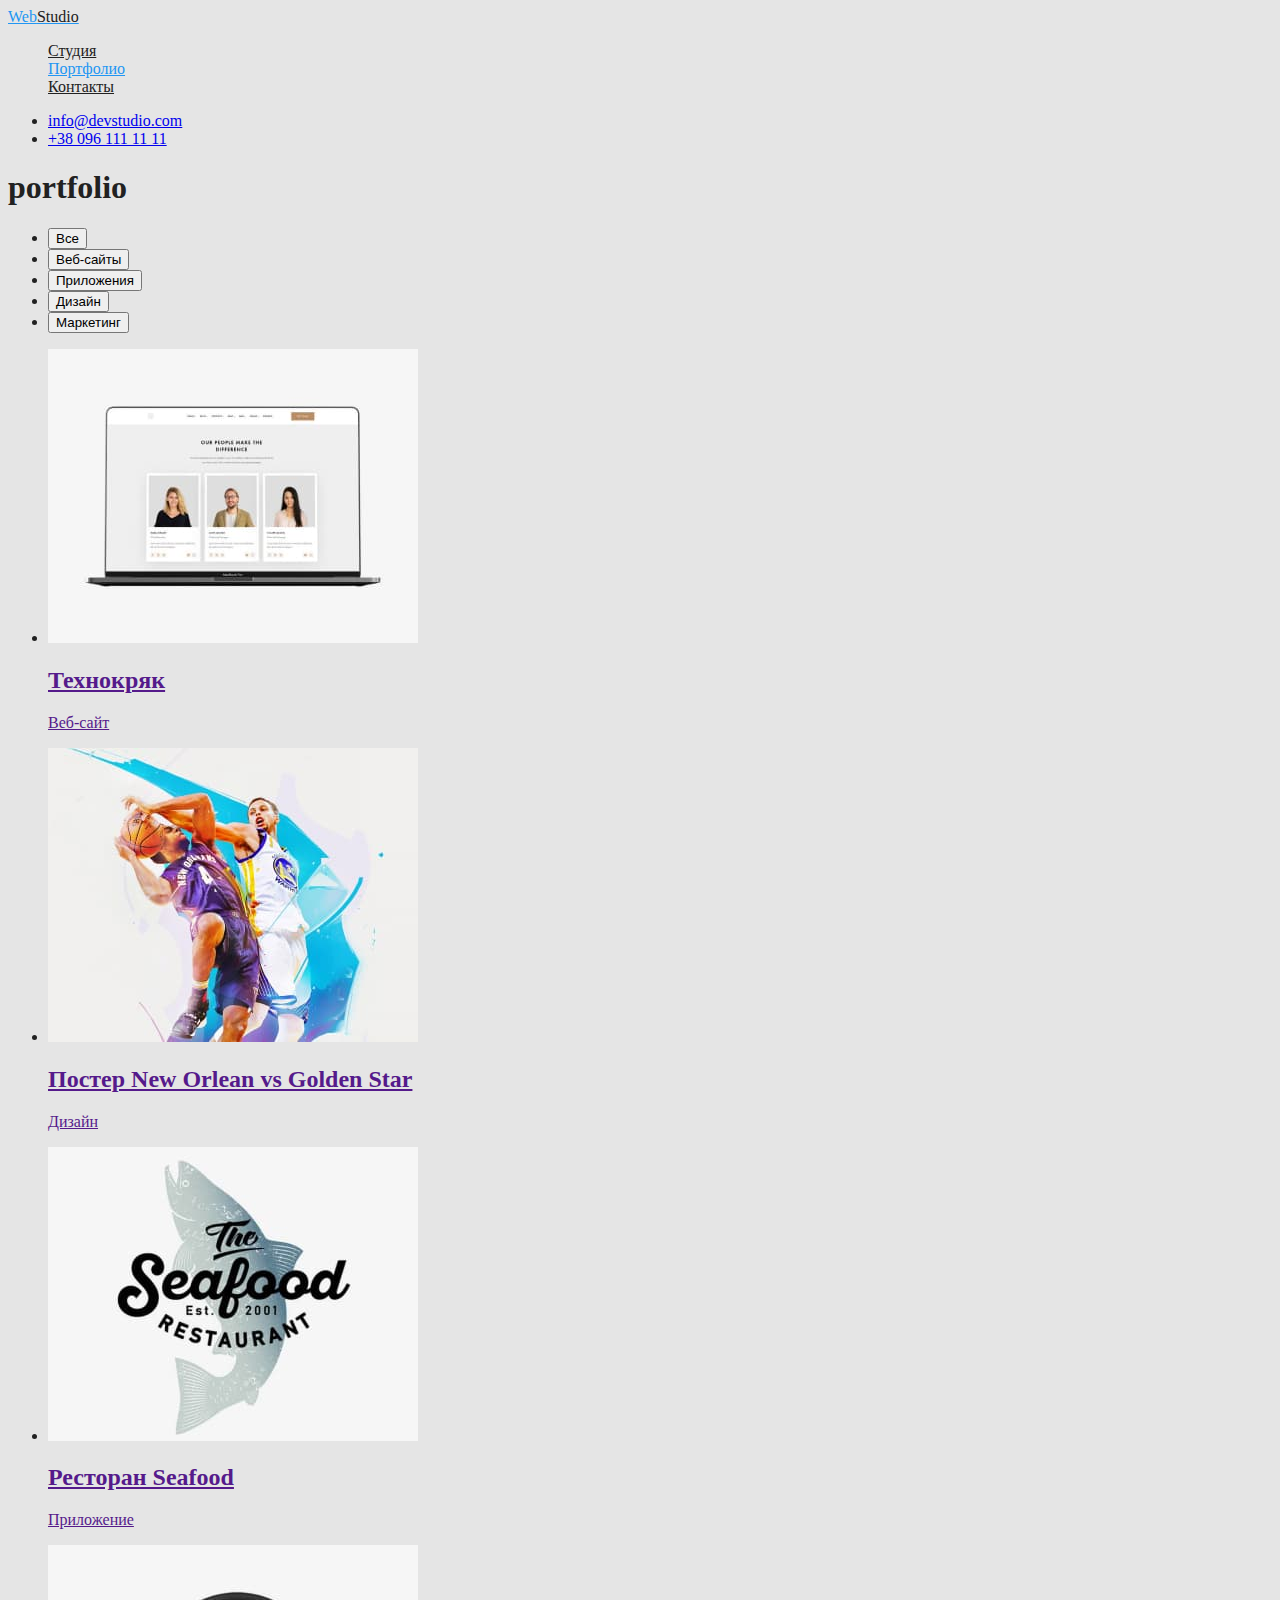
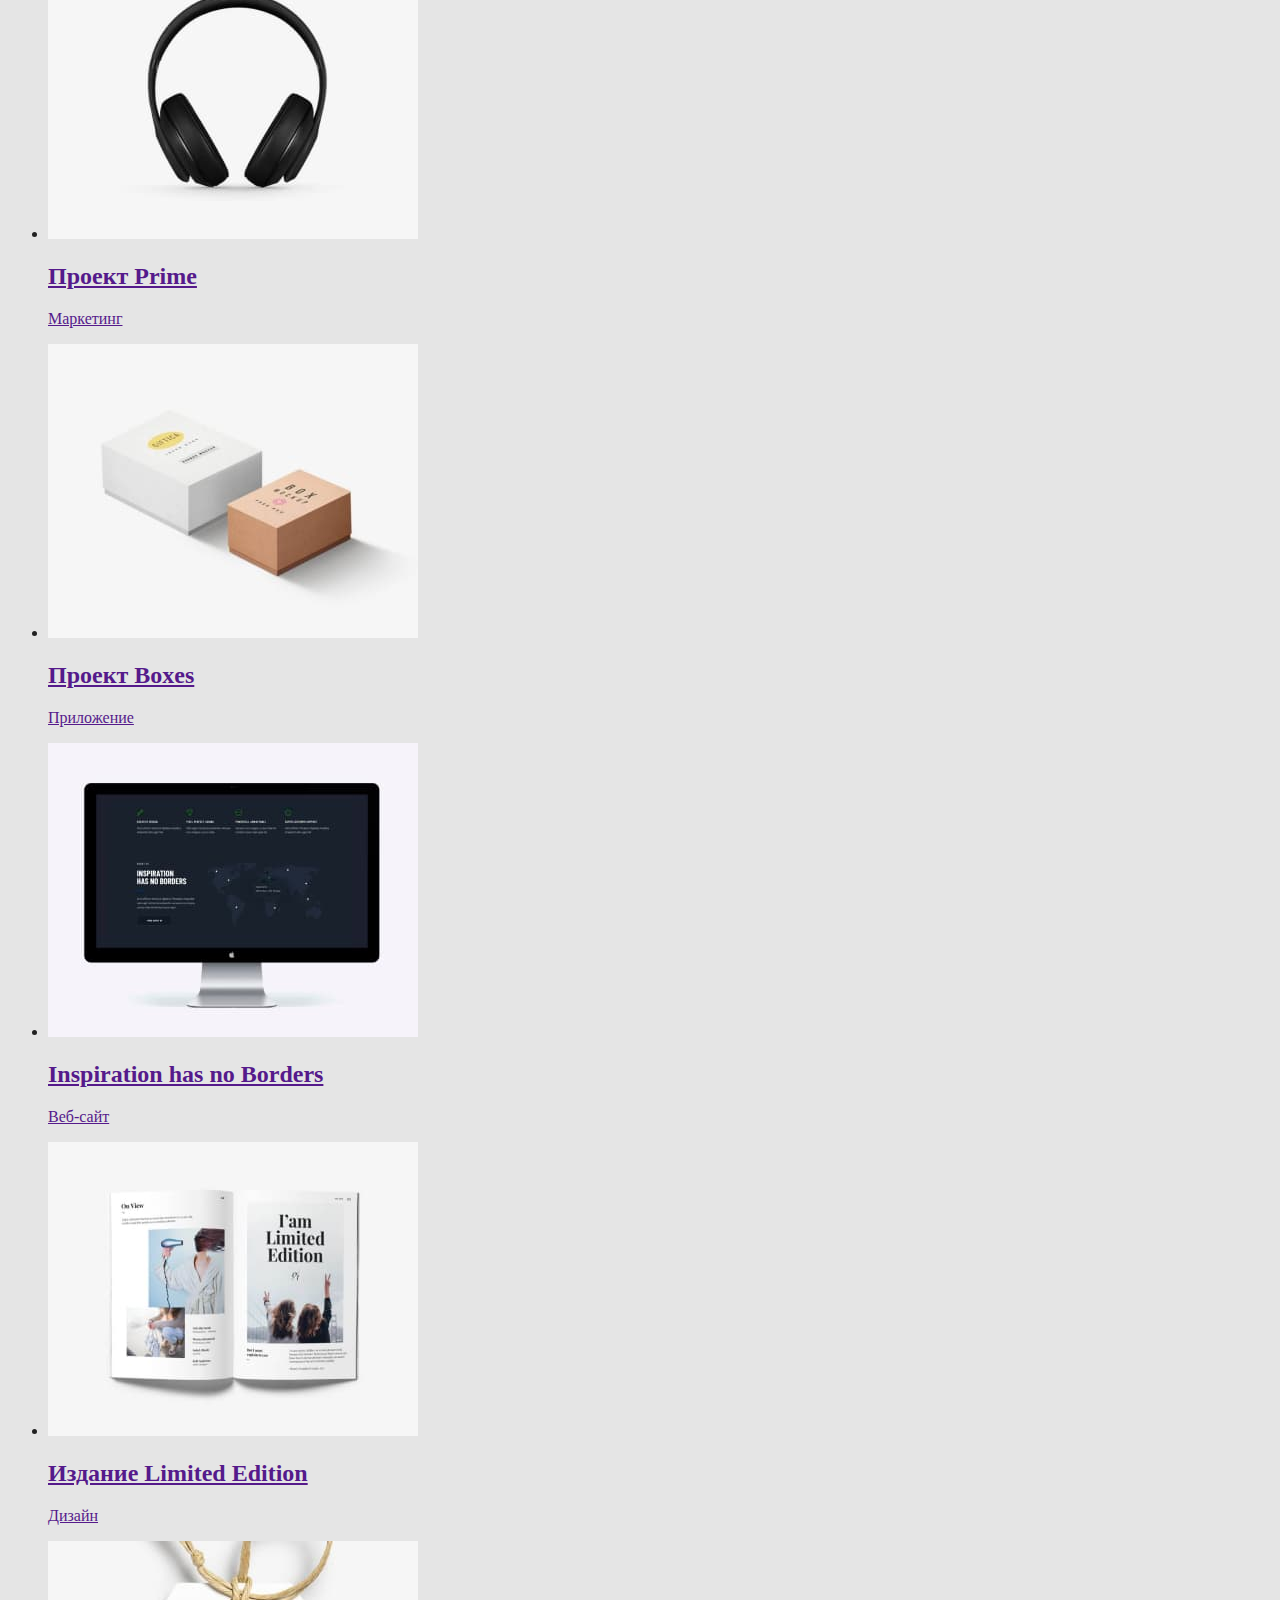
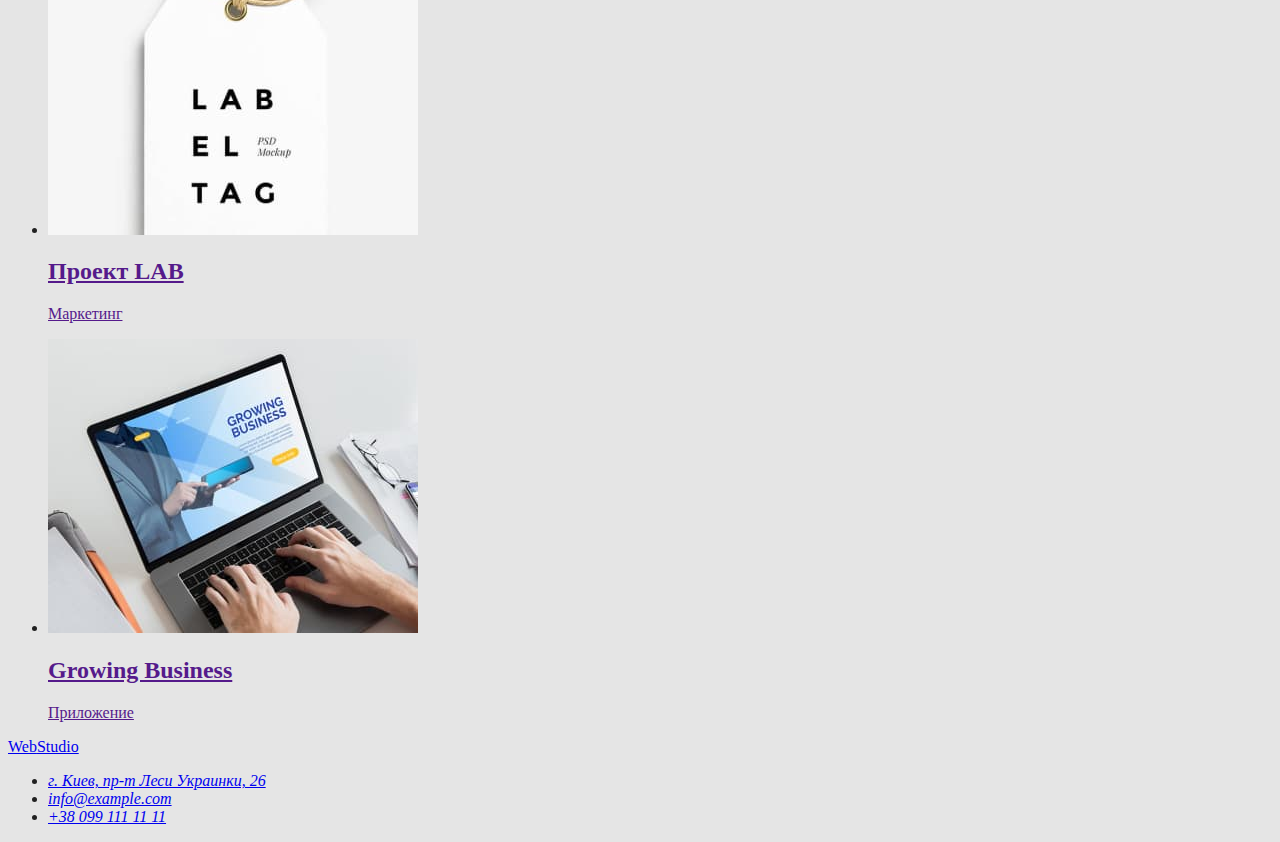
==== portfolio.html @ 69c123e6 "Добавляет классы. Редактирует и добавляет цвет" ====
<!DOCTYPE html>
<html lang="en">
  <head>
    <meta charset="UTF-8" />
    <meta http-equiv="X-UA-Compatible" content="IE=edge" />
    <meta name="viewport" content="width=device-width, initial-scale=1.0" />
    <title>Document</title>
    <link rel="stylesheet" href="./css/styles.css" />
    <link
      rel="stylesheet"
      href="https://fonts.google.com/share?selection.family=Roboto:wght@400;500;700;900"
    />
    <link
      rel="stylesheet"
      href="https://fonts.google.com/share?selection.family=Raleway:wght@700"
    />
  </head>
  <body>
    <!-- Шапка сайта -->
    <header>
      <!--  -->
      <nav>
        <a href="./index.html" class="logo"> Web<span class="word">Studio</span> </a>

        <ul class="site-nav list">
          <li><a href="./index.html" class="link">Студия</a></li>
          <li><a href="./portfolio.html" class="link current">Портфолио</a></li>
          <li><a href="" class="link">Контакты</a></li>
        </ul>
      </nav>

      <ul>
        <li>
          <a href="mailto:info@devstudio.com">info@devstudio.com</a>
        </li>
        <li>
          <a href="tel:+380961111111">+38 096 111 11 11</a>
        </li>
      </ul>
    </header>

    <!-- Основа -->
    <main>
      <h1>portfolio</h1>
      <!-- Filters -->
      <div>
        <ul>
          <li><button type="button">Все</button></li>
          <li><button type="button">Веб-сайты</button></li>
          <li><button type="button">Приложения</button></li>
          <li><button type="button">Дизайн</button></li>
          <li><button type="button">Маркетинг</button></li>
        </ul>
      </div>

      <section>
        <ul>
          <li>
            <a href="">
              <img src="./images/tehnokrak.jpg" alt="tehnokrak" width="370" />
              <h2>Технокряк</h2>
              <p>Веб-сайт</p>
            </a>
          </li>
          <li>
            <a href="">
              <img src="./images/poster.jpg" alt="poster" width="370" />
              <h2>Постер New Orlean vs Golden Star</h2>
              <p>Дизайн</p>
            </a>
          </li>
          <li>
            <a href="">
              <img src="./images/restoran.jpg" alt="restoran" width="370" />
              <h2>Ресторан Seafood</h2>
              <p>Приложение</p>
            </a>
          </li>
          <li>
            <a href="">
              <img src="./images/proectprime.jpg" alt="proectprime" width="370" />
              <h2>Проект Prime</h2>
              <p>Маркетинг</p>
            </a>
          </li>
          <li>
            <a href="">
              <img src="./images/proectboxe.jpg" alt="proectboxe" width="370" />
              <h2>Проект Boxes</h2>
              <p>Приложение</p>
            </a>
          </li>
          <li>
            <a href="">
              <img src="./images/inspiration.jpg" alt="inspiration" width="370" />
              <h2>Inspiration has no Borders</h2>
              <p>Веб-сайт</p>
            </a>
          </li>
          <li>
            <a href="">
              <img src="./images/izdanie.jpg" alt="izdanie" width="370" />
              <h2>Издание Limited Edition</h2>
              <p>Дизайн</p>
            </a>
          </li>
          <li>
            <a href="">
              <img src="./images/proectlab.jpg" alt="proectlab" width="370" />
              <h2>Проект LAB</h2>
              <p>Маркетинг</p>
            </a>
          </li>
          <li>
            <a href="">
              <img src="./images/growing.jpg" alt="growing" width="370" />
              <h2>Growing Business</h2>
              <p>Приложение</p>
            </a>
          </li>
        </ul>
      </section>
    </main>

    <!-- Footer -->
    <footer>
      <a href="./index.html"> Web<span>Studio</span> </a>

      <address>
        <ul>
          <li>
            <a href="https://goo.gl/maps/izuGYMJUY2H6Dhw59">г. Киев, пр-т Леси Украинки, 26</a>
          </li>
          <li>
            <a href="mailto:info@example.com">info@example.com</a>
          </li>

          <li>
            <a href="tel:+380991111111">+38 099 111 11 11</a>
          </li>
        </ul>
      </address>
    </footer>
  </body>
</html>
---- css/styles.css ----
/* палитра цветов
Основной цвет текста #212121;
Вторичный цвет текста #757575;
Акцентный цвет #2196F3;
Белый цвет #FFFFFF;
фвет фона main #E5E5E5;
цвет фона #F5F4FA;
цвет фона темный для футера и героя #2F303A;
цвет с прзрачностью на майл и тел в футере rgba(255, 255, 255, 0.6);
*/
:root {
  --primary-text-color: #212121;
  --text-color: rgba(117, 117, 117, 1);
  --accent-color: #2196f3;
  --white-color: #ffffff;
  --bgc-main-color: #e5e5e5;
  --bgc-color: #f5f4fa;
  --bgc-hero-footer: #2f303a;
}

body {
  color: var(--primary-text-color);
  background-color: var(--bgc-main-color);
}
.logo {
  color: var(--accent-color);
}
.logo .word {
  color: var(--primary-text-color);
}
.list {
  list-style: none;
}

/* site-nav*/
.site-nav .link {
  color: var(--primary-text-color);
}
.site-nav .link:hover,
.site-nav .link:focus {
  color: var(--accent-color);
}
.site-nav .link.current {
  color: var(--accent-color);
}

/* list mail; tel */
.list .feedback {
  color: var(--text-color);
}

.list .feedback:hover,
.list .feedback:focus {
  color: var(--accent-color);
}

/* Hero */
.hero .hero-title {
  color: var(--white-color);
  background-color: var(--bgc-hero-footer);
}

/* Section */

.section .section-title {
  color: var(--primary-text-color);
}

/* features */
.feature-list .title {
  color: var(--primary-text-color);
}
.feature-list .text {
  color: var(--text-color);
}

/* Group */

.group .group-title {
  color: var(--primary-text-color);
}

.group-list .name {
  color: var(--primary-text-color);
}
.group-list .profile {
  color: var(--text-color);
}

/* Buttons */

.button {
  color: var(--white-color);
  background-color: var(--accent-color);
}
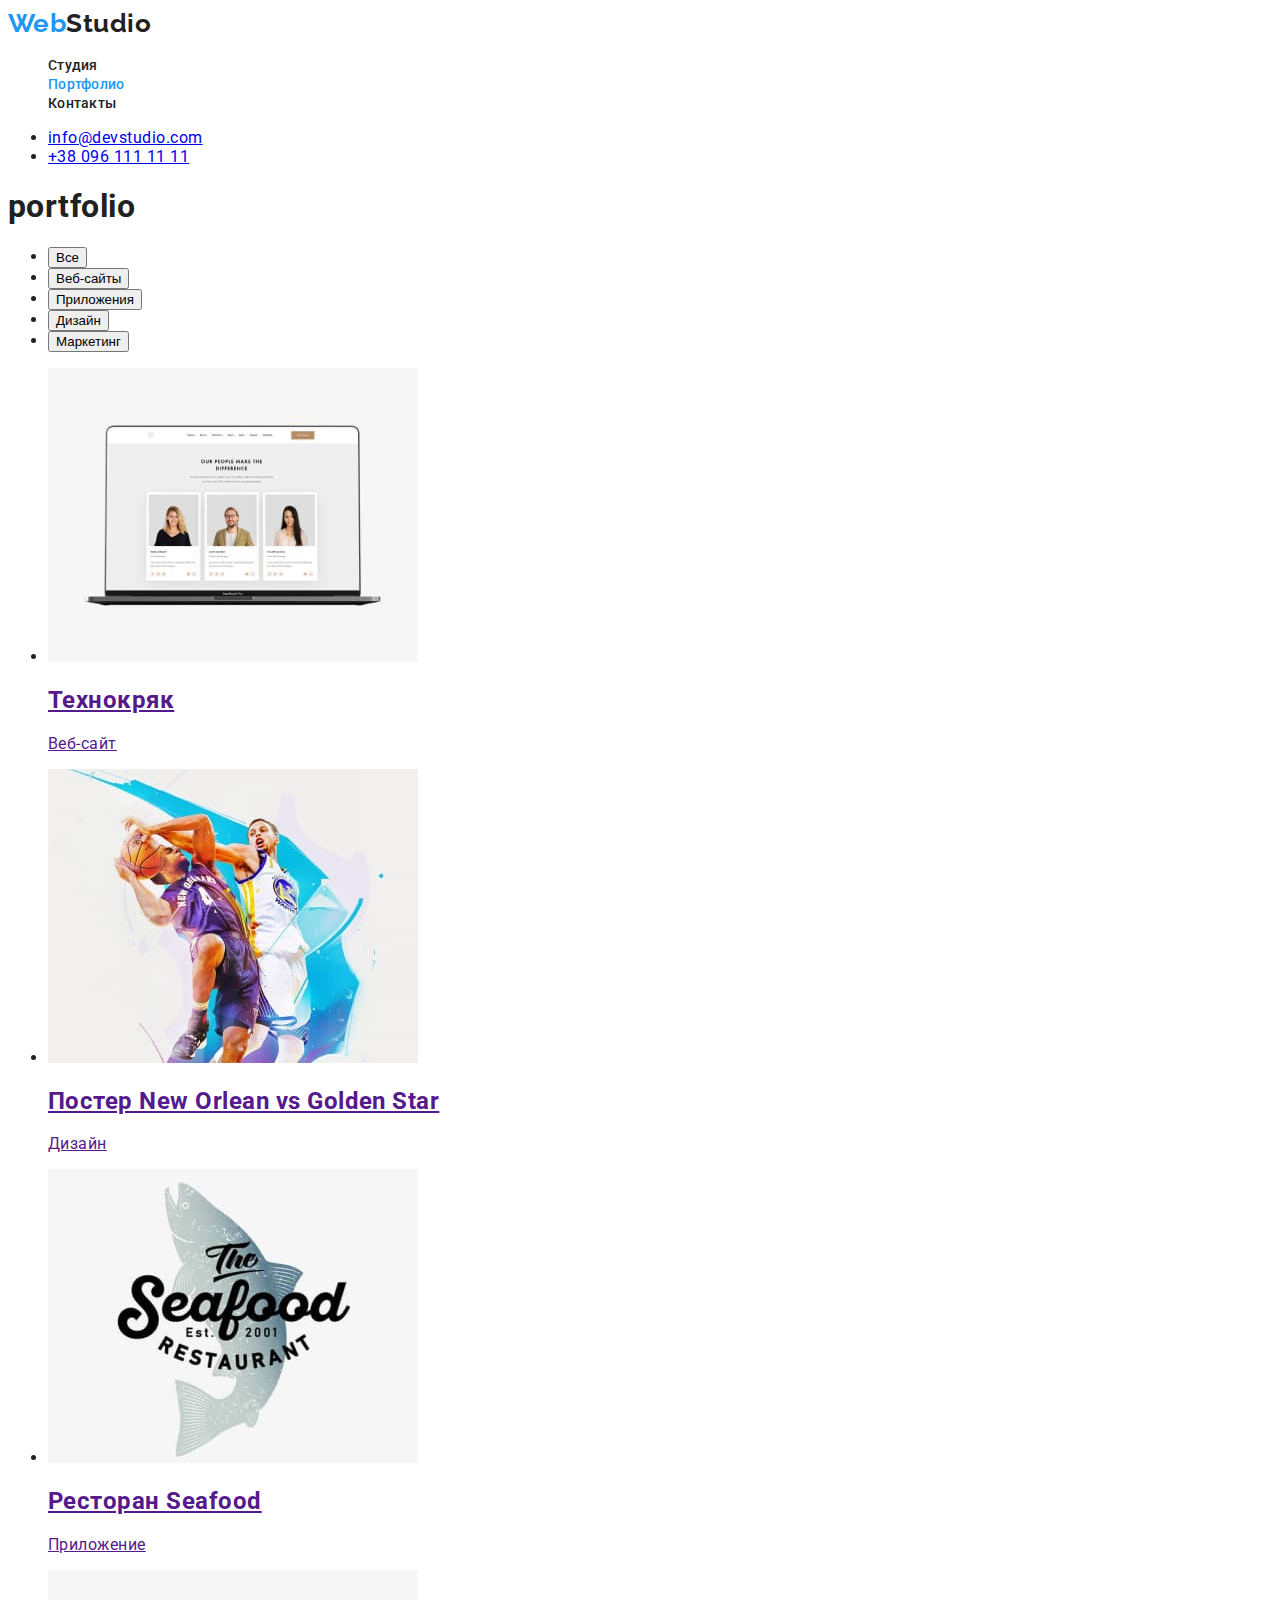
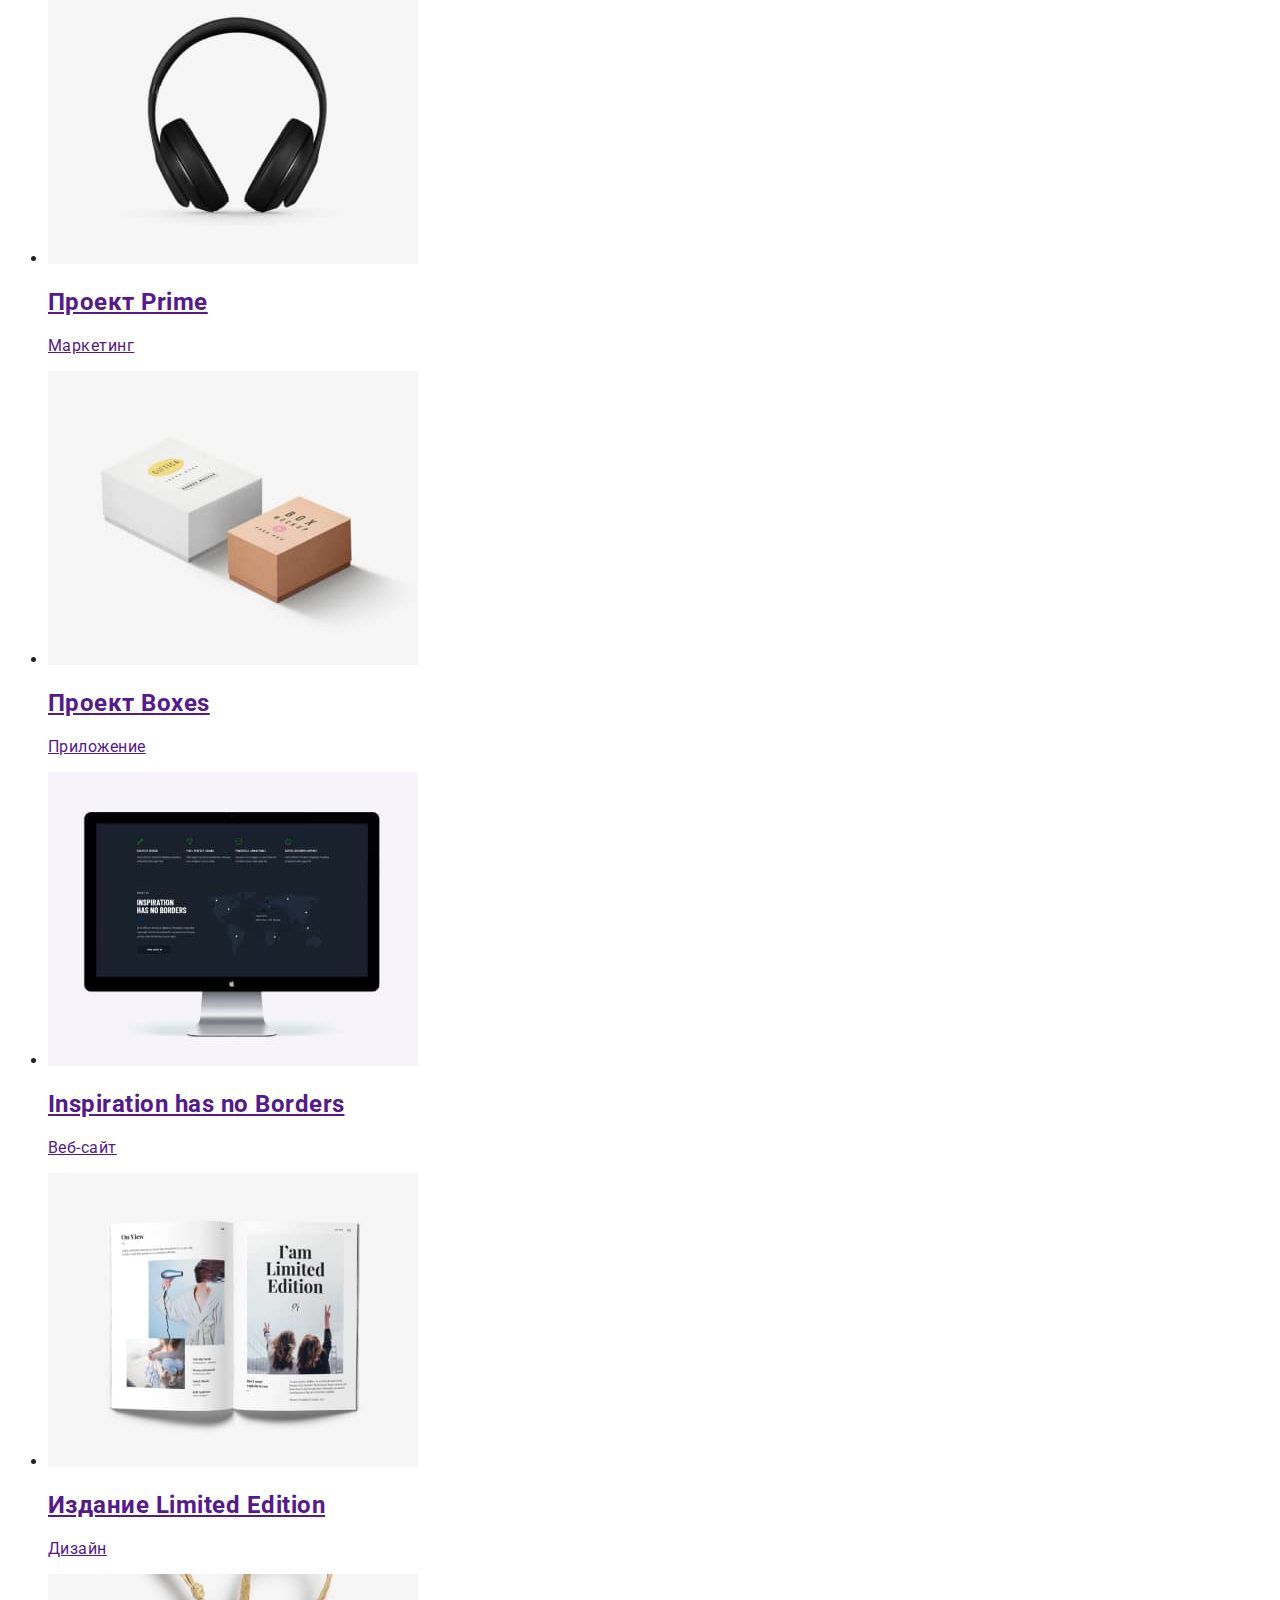
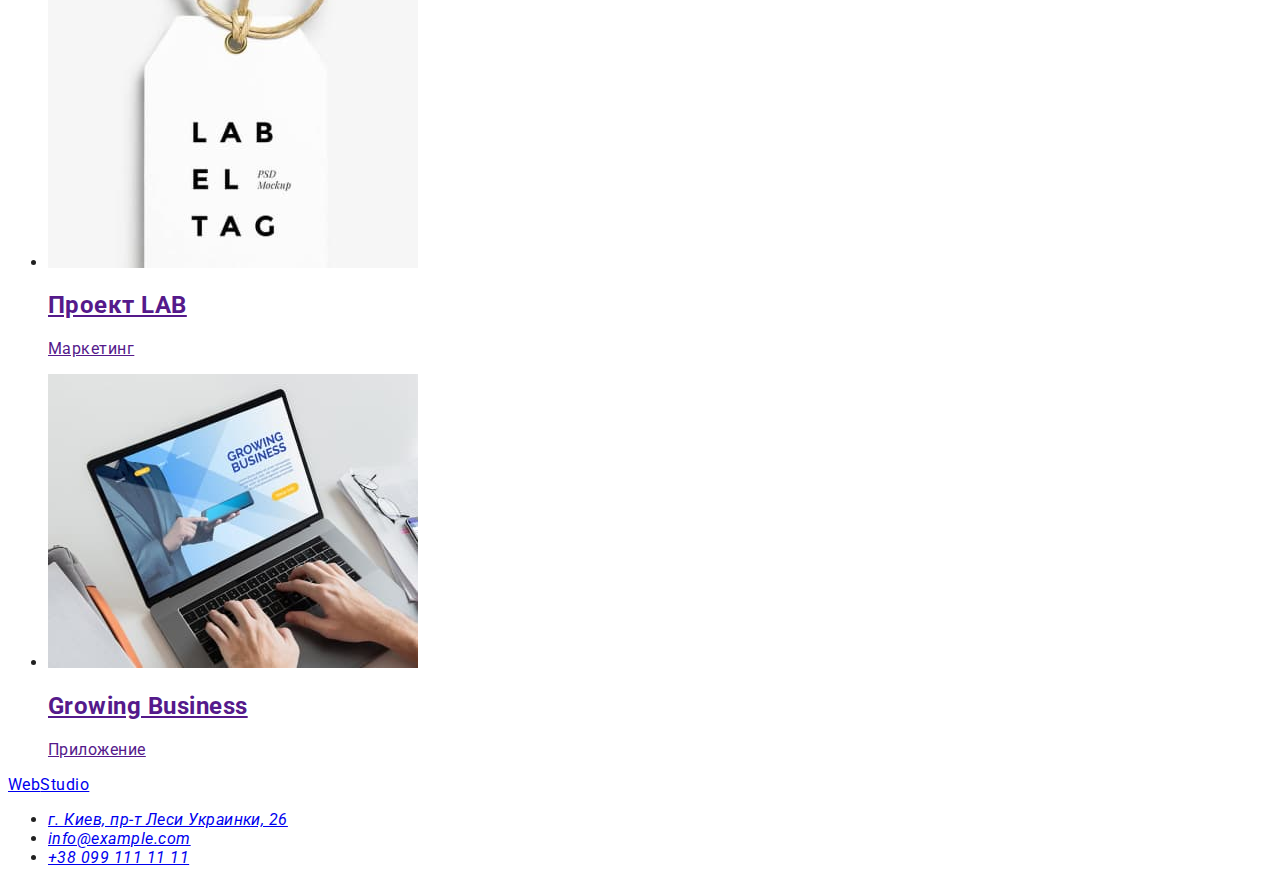
==== commit f556bc8f: "добавляет классы" ====
--- a/portfolio.html
+++ b/portfolio.html
@@ -4,15 +4,11 @@
     <meta charset="UTF-8" />
     <meta http-equiv="X-UA-Compatible" content="IE=edge" />
     <meta name="viewport" content="width=device-width, initial-scale=1.0" />
-    <title>Document</title>
+    <title>Web-studio</title>
     <link rel="stylesheet" href="./css/styles.css" />
     <link
+      href="https://fonts.googleapis.com/css2?family=Raleway:wght@700&family=Roboto:wght@400;500;700;900&display=swap"
       rel="stylesheet"
-      href="https://fonts.google.com/share?selection.family=Roboto:wght@400;500;700;900"
-    />
-    <link
-      rel="stylesheet"
-      href="https://fonts.google.com/share?selection.family=Raleway:wght@700"
     />
   </head>
   <body>
--- a/css/styles.css
+++ b/css/styles.css
@@ -10,20 +10,32 @@
 */
 :root {
   --primary-text-color: #212121;
-  --text-color: rgba(117, 117, 117, 1);
+  --text-color: #757575;
   --accent-color: #2196f3;
   --white-color: #ffffff;
   --bgc-main-color: #e5e5e5;
   --bgc-color: #f5f4fa;
   --bgc-hero-footer: #2f303a;
+  --address-info-footer: rgba(255, 255, 255, 0.6);
 }
 
 body {
   color: var(--primary-text-color);
-  background-color: var(--bgc-main-color);
+  background-color: var(--white-color);
+
+  font-family: roboto, sans-serif;
+  letter-spacing: 0.03em;
 }
+
 .logo {
   color: var(--accent-color);
+
+  font-family: raleway, sans-serif;
+  font-weight: 700;
+  font-size: 26px;
+  line-height: 1.19;
+
+  text-decoration: none;
 }
 .logo .word {
   color: var(--primary-text-color);
@@ -35,6 +47,13 @@
 /* site-nav*/
 .site-nav .link {
   color: var(--primary-text-color);
+
+  font-weight: 500;
+  font-size: 14px;
+  line-height: 1.14;
+  letter-spacing: 0.02em;
+
+  text-decoration: none;
 }
 .site-nav .link:hover,
 .site-nav .link:focus {
@@ -47,6 +66,13 @@
 /* list mail; tel */
 .list .feedback {
   color: var(--text-color);
+
+  font-weight: 500;
+  font-size: 14px;
+  line-height: 1.14;
+  letter-spacing: 0.02em;
+
+  text-decoration: none;
 }
 
 .list .feedback:hover,
@@ -57,6 +83,28 @@
 /* Hero */
 .hero .hero-title {
   color: var(--white-color);
+
+  font-weight: 900;
+  font-size: 44px;
+  line-height: 1.36;
+  text-align: center;
+  letter-spacing: 0.06em;
+  text-transform: uppercase;
+}
+
+/* Buttons */
+
+.button {
+  color: var(--white-color);
+  background-color: var(--accent-color);
+
+  font-weight: 700;
+  font-size: 16px;
+  line-height: 1.88;
+  letter-spacing: 0.06em;
+}
+
+.page {
   background-color: var(--bgc-hero-footer);
 }
 
@@ -65,31 +113,79 @@
 .section .section-title {
   color: var(--primary-text-color);
 }
-
+.description {
+  background-color: var(--bgc-main-color);
+}
 /* features */
 .feature-list .title {
   color: var(--primary-text-color);
+
+  font-weight: 700;
+  font-size: 14px;
+  line-height: 1.14;
+  text-transform: uppercase;
 }
 .feature-list .text {
   color: var(--text-color);
+
+  font-weight: 400;
+  font-size: 14px;
+  line-height: 1.71;
+}
+
+/* Works */
+.works .work-title {
+  color: var(--primary-text-color);
+
+  font-weight: 700;
+  font-size: 36px;
+  line-height: 1.17;
+  text-align: center;
 }
 
 /* Group */
 
 .group .group-title {
   color: var(--primary-text-color);
+
+  font-weight: 700;
+  font-size: 36px;
+  line-height: 1.17;
+  text-align: center;
+}
+.group.description {
+  background-color: var(--bgc-color);
 }
 
 .group-list .name {
   color: var(--primary-text-color);
+
+  font-weight: 500;
+  font-size: 16px;
+  line-height: 1.19;
 }
 .group-list .profile {
   color: var(--text-color);
+
+  font-weight: 400;
+  font-size: 16px;
+  line-height: 19px;
 }
 
-/* Buttons */
-
-.button {
+/* Footer */
+.footer {
+  background-color: var(--bgc-hero-footer);
+}
+.address-list .information {
   color: var(--white-color);
-  background-color: var(--accent-color);
 }
+.address-list .info {
+  color: var(--address-info-footer);
+}
+.logo .word-new {
+  color: var(--white-color);
+}
+.info,
+.information {
+  text-decoration: none;
+}
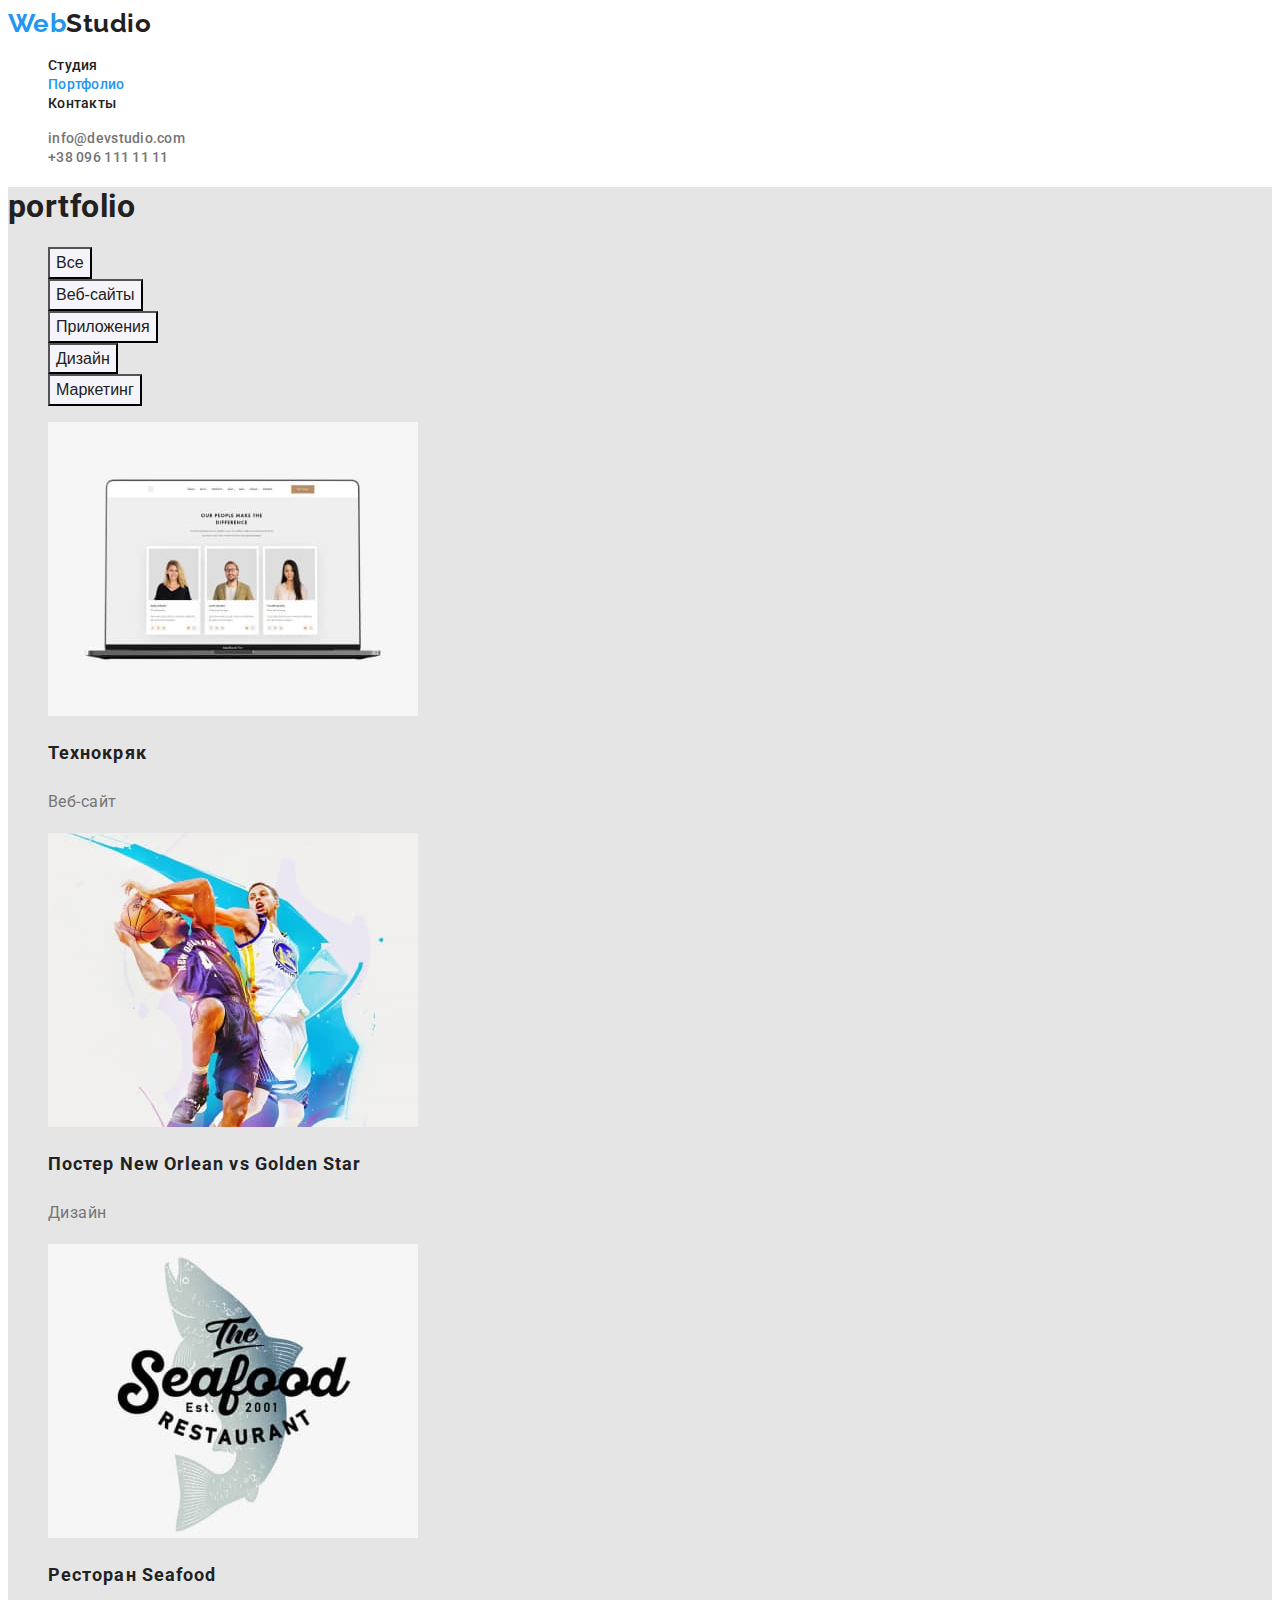
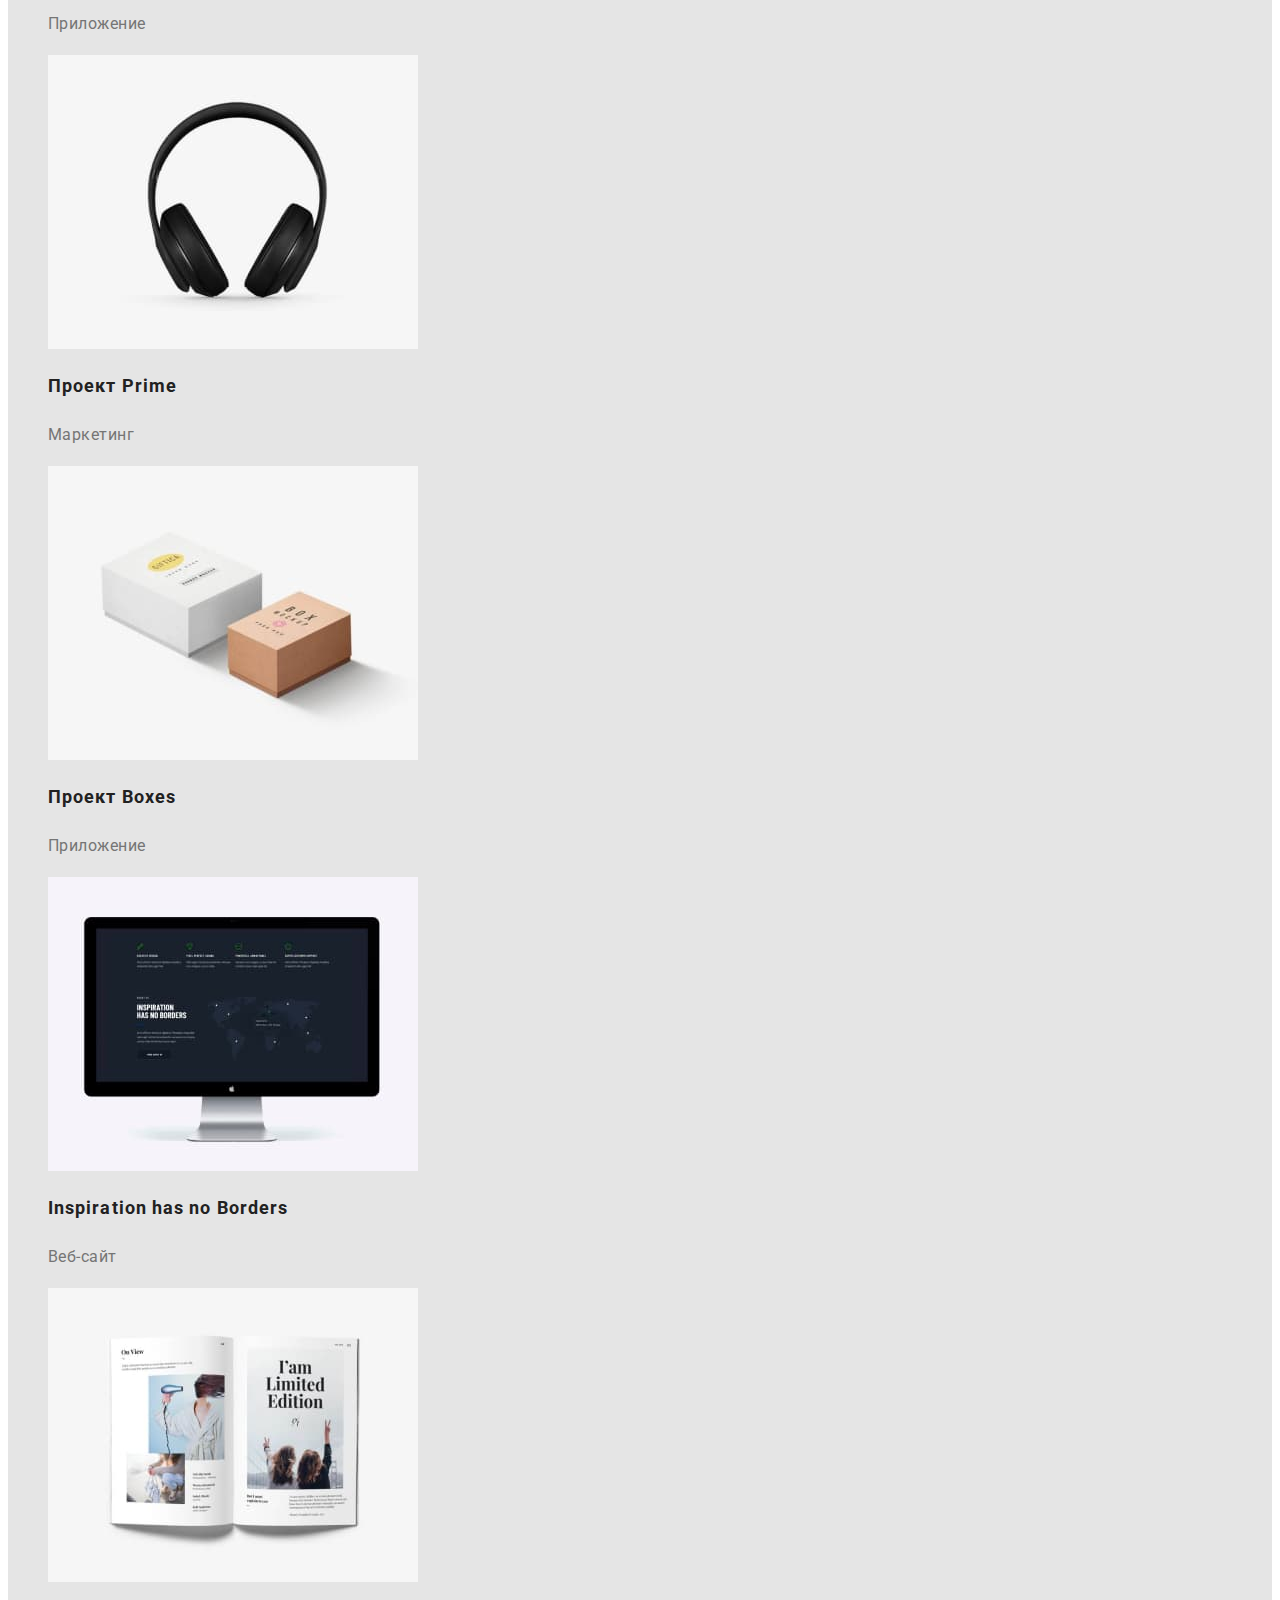
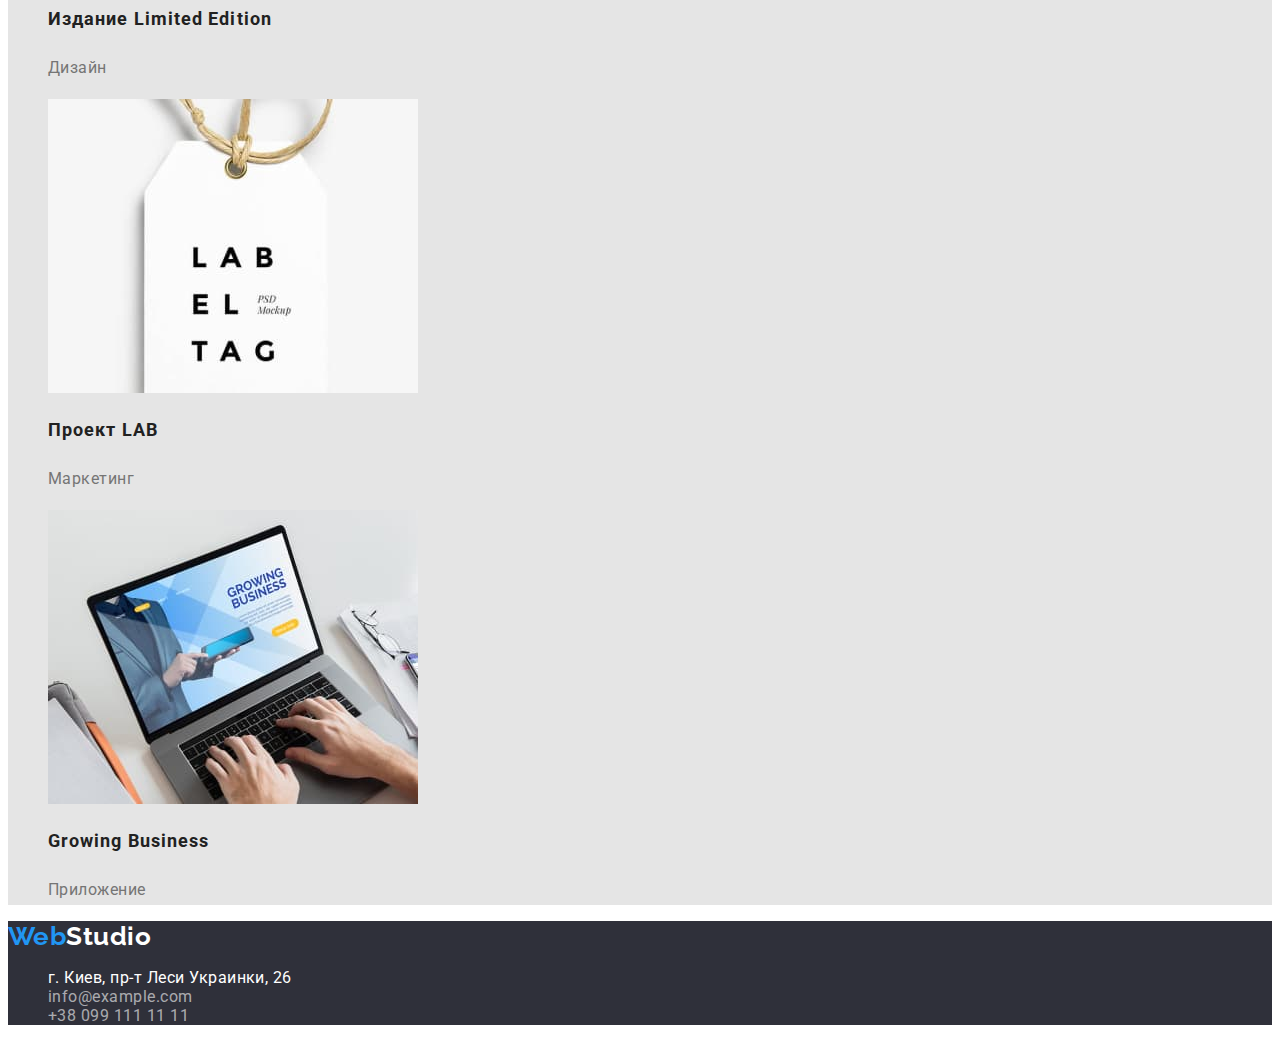
==== commit 8b39ba1c: "остальное до финиша дз2+ валидация" ====
--- a/portfolio.html
+++ b/portfolio.html
@@ -14,7 +14,6 @@
   <body>
     <!-- Шапка сайта -->
     <header>
-      <!--  -->
       <nav>
         <a href="./index.html" class="logo"> Web<span class="word">Studio</span> </a>
 
@@ -25,93 +24,93 @@
         </ul>
       </nav>
 
-      <ul>
+      <ul class="list">
         <li>
-          <a href="mailto:info@devstudio.com">info@devstudio.com</a>
+          <a href="mailto:info@devstudio.com" class="feedback">info@devstudio.com</a>
         </li>
         <li>
-          <a href="tel:+380961111111">+38 096 111 11 11</a>
+          <a href="tel:+380961111111" class="feedback">+38 096 111 11 11</a>
         </li>
       </ul>
     </header>
 
     <!-- Основа -->
-    <main>
+    <main class="main">
       <h1>portfolio</h1>
       <!-- Filters -->
       <div>
-        <ul>
-          <li><button type="button">Все</button></li>
-          <li><button type="button">Веб-сайты</button></li>
-          <li><button type="button">Приложения</button></li>
-          <li><button type="button">Дизайн</button></li>
-          <li><button type="button">Маркетинг</button></li>
+        <ul class="btn list">
+          <li><button type="button" class="title">Все</button></li>
+          <li><button type="button" class="title">Веб-сайты</button></li>
+          <li><button type="button" class="title">Приложения</button></li>
+          <li><button type="button" class="title">Дизайн</button></li>
+          <li><button type="button" class="title">Маркетинг</button></li>
         </ul>
       </div>
 
       <section>
-        <ul>
+        <ul class="images list">
           <li>
-            <a href="">
+            <a href="" class="link">
               <img src="./images/tehnokrak.jpg" alt="tehnokrak" width="370" />
-              <h2>Технокряк</h2>
-              <p>Веб-сайт</p>
+              <h2 class="title">Технокряк</h2>
+              <p class="text">Веб-сайт</p>
             </a>
           </li>
           <li>
-            <a href="">
+            <a href="" class="link">
               <img src="./images/poster.jpg" alt="poster" width="370" />
-              <h2>Постер New Orlean vs Golden Star</h2>
-              <p>Дизайн</p>
+              <h2 class="title">Постер New Orlean vs Golden Star</h2>
+              <p class="text">Дизайн</p>
             </a>
           </li>
           <li>
-            <a href="">
+            <a href="" class="link">
               <img src="./images/restoran.jpg" alt="restoran" width="370" />
-              <h2>Ресторан Seafood</h2>
-              <p>Приложение</p>
+              <h2 class="title">Ресторан Seafood</h2>
+              <p class="text">Приложение</p>
             </a>
           </li>
           <li>
-            <a href="">
+            <a href="" class="link">
               <img src="./images/proectprime.jpg" alt="proectprime" width="370" />
-              <h2>Проект Prime</h2>
-              <p>Маркетинг</p>
+              <h2 class="title">Проект Prime</h2>
+              <p class="text">Маркетинг</p>
             </a>
           </li>
           <li>
-            <a href="">
+            <a href="" class="link">
               <img src="./images/proectboxe.jpg" alt="proectboxe" width="370" />
-              <h2>Проект Boxes</h2>
-              <p>Приложение</p>
+              <h2 class="title">Проект Boxes</h2>
+              <p class="text">Приложение</p>
             </a>
           </li>
           <li>
-            <a href="">
+            <a href="" class="link">
               <img src="./images/inspiration.jpg" alt="inspiration" width="370" />
-              <h2>Inspiration has no Borders</h2>
-              <p>Веб-сайт</p>
+              <h2 class="title">Inspiration has no Borders</h2>
+              <p class="text">Веб-сайт</p>
             </a>
           </li>
           <li>
-            <a href="">
+            <a href="" class="link">
               <img src="./images/izdanie.jpg" alt="izdanie" width="370" />
-              <h2>Издание Limited Edition</h2>
-              <p>Дизайн</p>
+              <h2 class="title">Издание Limited Edition</h2>
+              <p class="text">Дизайн</p>
             </a>
           </li>
           <li>
-            <a href="">
+            <a href="" class="link">
               <img src="./images/proectlab.jpg" alt="proectlab" width="370" />
-              <h2>Проект LAB</h2>
-              <p>Маркетинг</p>
+              <h2 class="title">Проект LAB</h2>
+              <p class="text">Маркетинг</p>
             </a>
           </li>
           <li>
-            <a href="">
+            <a href="" class="link">
               <img src="./images/growing.jpg" alt="growing" width="370" />
-              <h2>Growing Business</h2>
-              <p>Приложение</p>
+              <h2 class="title">Growing Business</h2>
+              <p class="text">Приложение</p>
             </a>
           </li>
         </ul>
@@ -119,20 +118,26 @@
     </main>
 
     <!-- Footer -->
-    <footer>
-      <a href="./index.html"> Web<span>Studio</span> </a>
+    <footer class="footer">
+      <a href="./index.html" class="logo"> Web<span class="word-new">Studio</span> </a>
 
-      <address>
-        <ul>
+      <address class="address">
+        <ul class="address-list list">
           <li>
-            <a href="https://goo.gl/maps/izuGYMJUY2H6Dhw59">г. Киев, пр-т Леси Украинки, 26</a>
+            <a
+              href="https://goo.gl/maps/izuGYMJUY2H6Dhw59"
+              target="_blank"
+              rel="noopener noindex nofollow"
+              class="information"
+              >г. Киев, пр-т Леси Украинки, 26</a
+            >
           </li>
           <li>
-            <a href="mailto:info@example.com">info@example.com</a>
+            <a href="mailto:info@example.com" class="info">info@example.com</a>
           </li>
 
           <li>
-            <a href="tel:+380991111111">+38 099 111 11 11</a>
+            <a href="tel:+380991111111" class="info">+38 099 111 11 11</a>
           </li>
         </ul>
       </address>
--- a/css/styles.css
+++ b/css/styles.css
@@ -8,6 +8,7 @@
 цвет фона темный для футера и героя #2F303A;
 цвет с прзрачностью на майл и тел в футере rgba(255, 255, 255, 0.6);
 */
+
 :root {
   --primary-text-color: #212121;
   --text-color: #757575;
@@ -19,6 +20,8 @@
   --address-info-footer: rgba(255, 255, 255, 0.6);
 }
 
+/* Styles for index.html */
+
 body {
   color: var(--primary-text-color);
   background-color: var(--white-color);
@@ -176,6 +179,9 @@
 .footer {
   background-color: var(--bgc-hero-footer);
 }
+.address {
+  font-style: normal;
+}
 .address-list .information {
   color: var(--white-color);
 }
@@ -189,3 +195,42 @@
 .information {
   text-decoration: none;
 }
+
+/* Styles for portfolio.html */
+
+.btn .title {
+  color: var(--primary-text-color);
+  background-color: var(--bgc-color);
+
+  font-weight: 500;
+  font-size: 16px;
+  line-height: 1.62;
+}
+.btn .title:hover,
+.btn .title:focus {
+  color: var(--white-color);
+  background-color: var(--accent-color);
+}
+
+.images .title {
+  color: var(--primary-text-color);
+
+  font-weight: 700;
+  font-size: 18px;
+  line-height: 2;
+  letter-spacing: 0.06em;
+}
+.images .link {
+  text-decoration: none;
+}
+.images .text {
+  color: var(--text-color);
+
+  font-weight: 400;
+  font-size: 16px;
+  line-height: 1.88;
+  letter-spacing: 0.03em;
+}
+.main {
+  background-color: var(--bgc-main-color);
+}
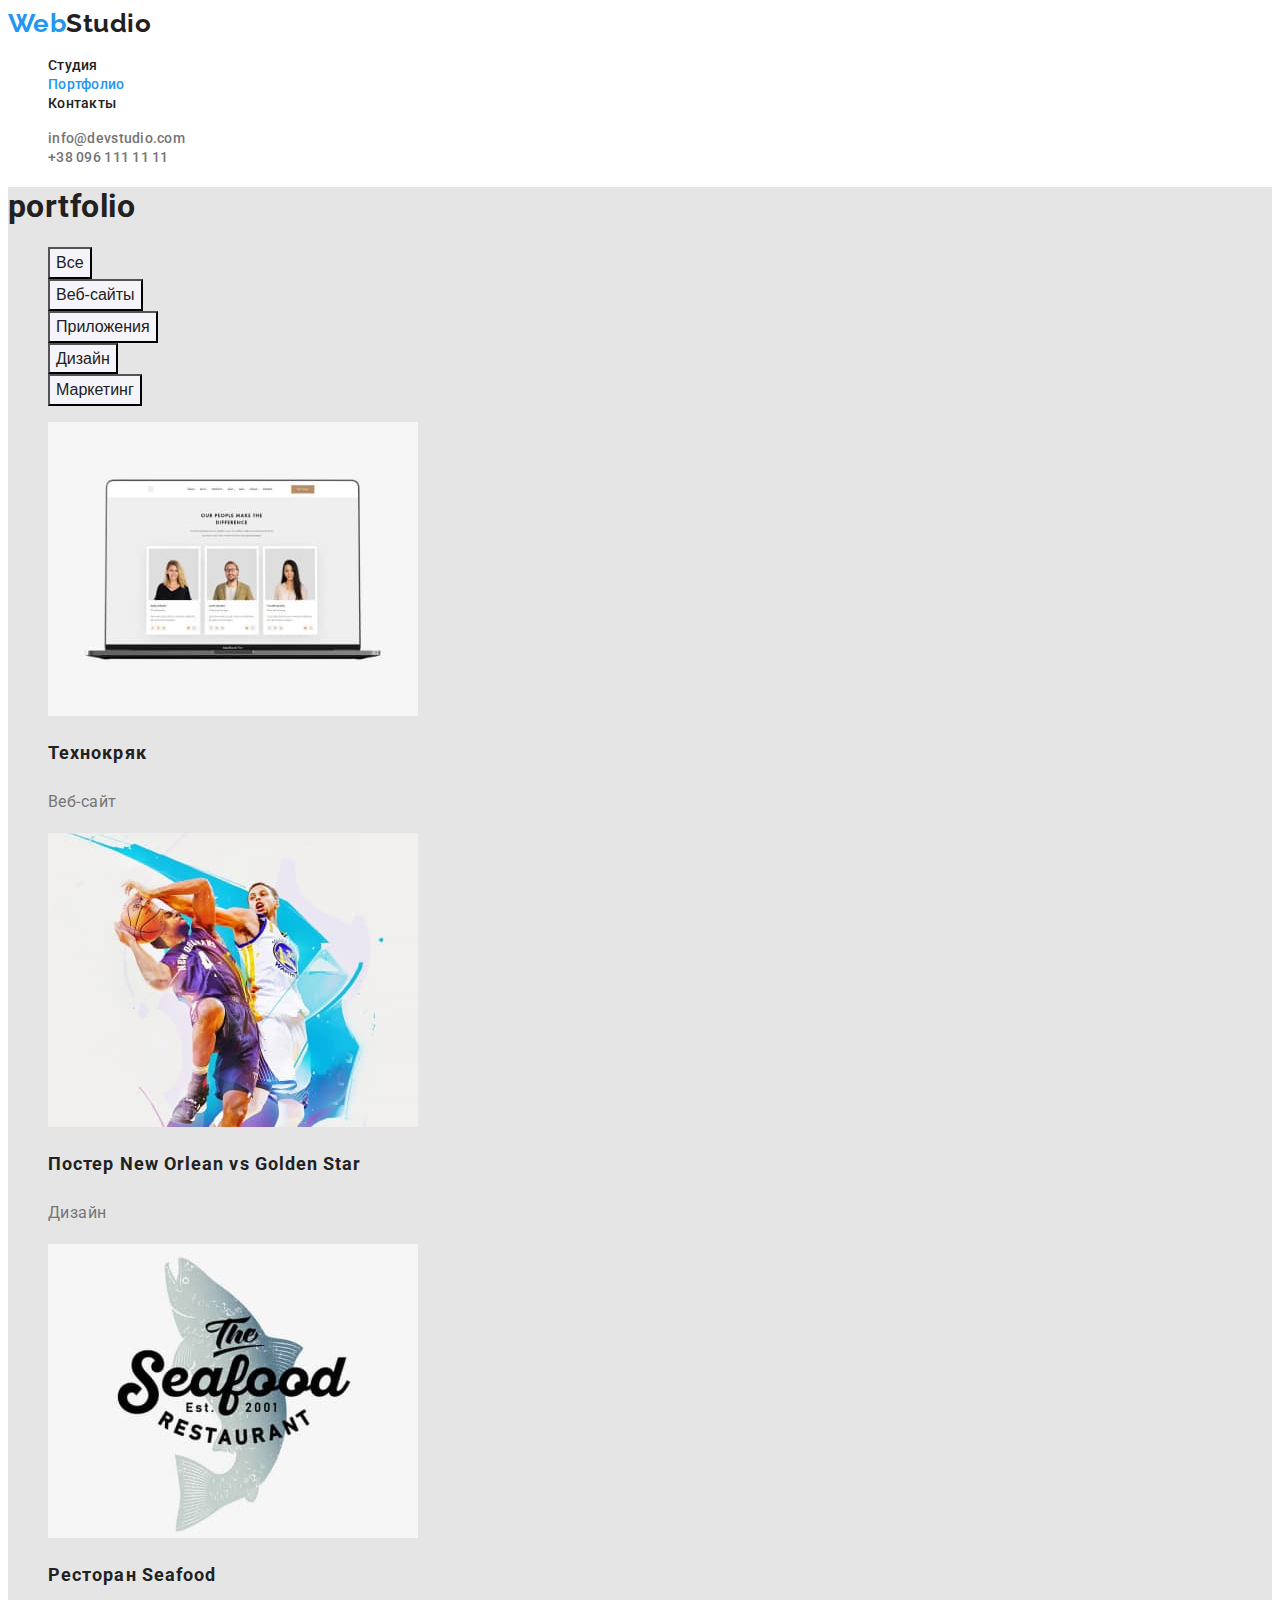
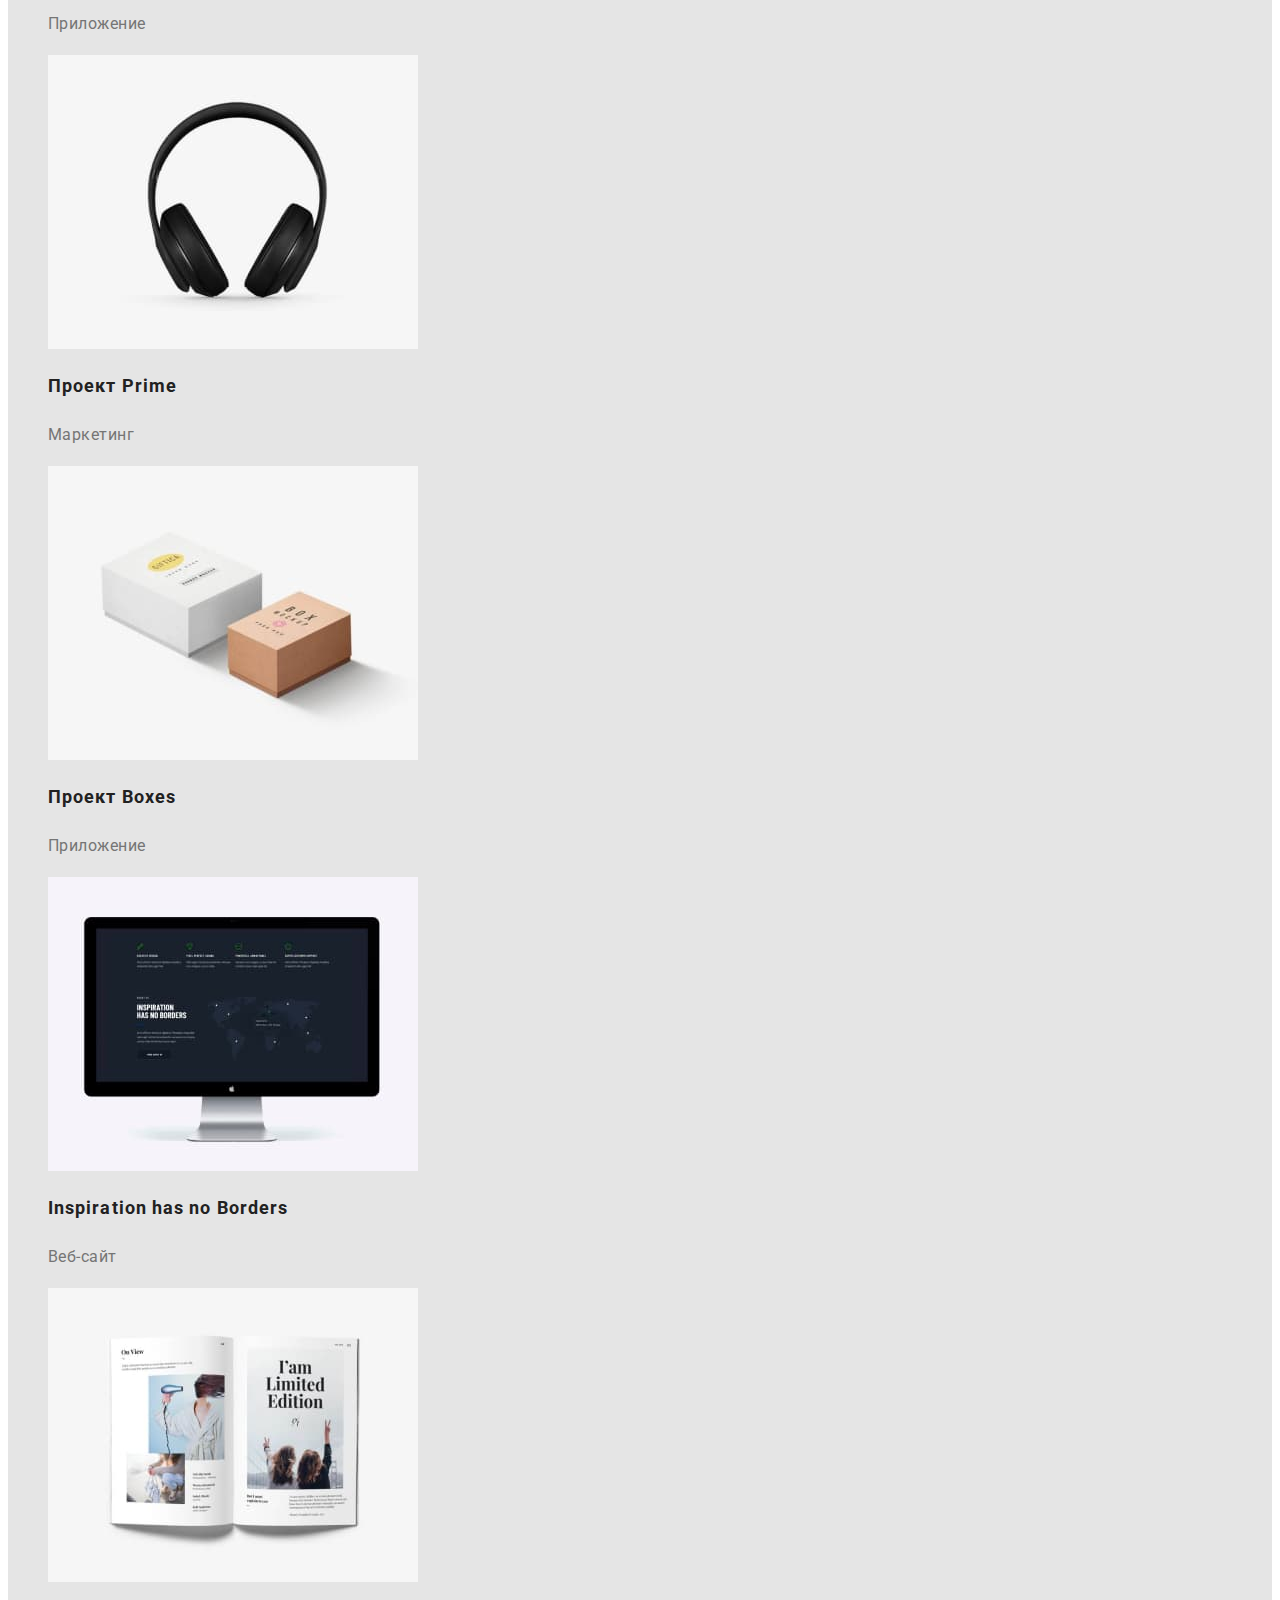
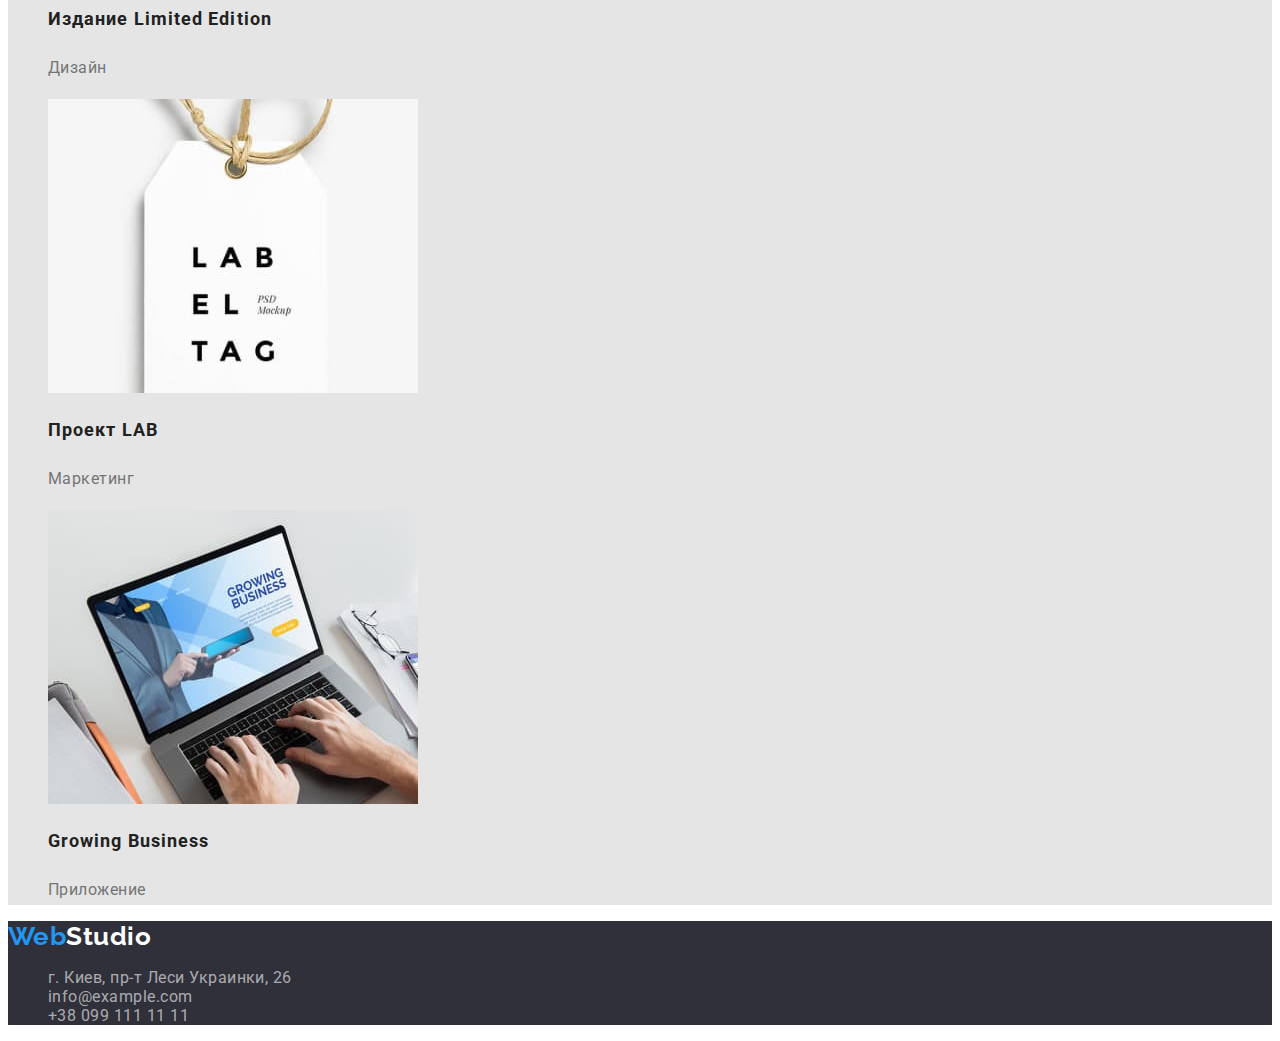
==== commit 0d23347d: "убирает ошибки, +валидация" ====
--- a/portfolio.html
+++ b/portfolio.html
@@ -35,7 +35,7 @@
     </header>
 
     <!-- Основа -->
-    <main class="main">
+    <main class="main-page">
       <h1>portfolio</h1>
       <!-- Filters -->
       <div>
@@ -118,17 +118,17 @@
     </main>
 
     <!-- Footer -->
-    <footer class="footer">
+    <footer class="footer-page">
       <a href="./index.html" class="logo"> Web<span class="word-new">Studio</span> </a>
 
-      <address class="address">
+      <address class="address-page">
         <ul class="address-list list">
           <li>
             <a
               href="https://goo.gl/maps/izuGYMJUY2H6Dhw59"
               target="_blank"
               rel="noopener noindex nofollow"
-              class="information"
+              class="info"
               >г. Киев, пр-т Леси Украинки, 26</a
             >
           </li>
--- a/css/styles.css
+++ b/css/styles.css
@@ -176,17 +176,19 @@
 }
 
 /* Footer */
-.footer {
+.footer-page {
   background-color: var(--bgc-hero-footer);
 }
-.address {
+.address-page {
   font-style: normal;
 }
-.address-list .information {
-  color: var(--white-color);
-}
+
 .address-list .info {
   color: var(--address-info-footer);
+}
+.address-list .info:hover,
+.address-list .info:focus {
+  color: var(--white-color);
 }
 .logo .word-new {
   color: var(--white-color);
@@ -231,6 +233,6 @@
   line-height: 1.88;
   letter-spacing: 0.03em;
 }
-.main {
+.main-page {
   background-color: var(--bgc-main-color);
 }
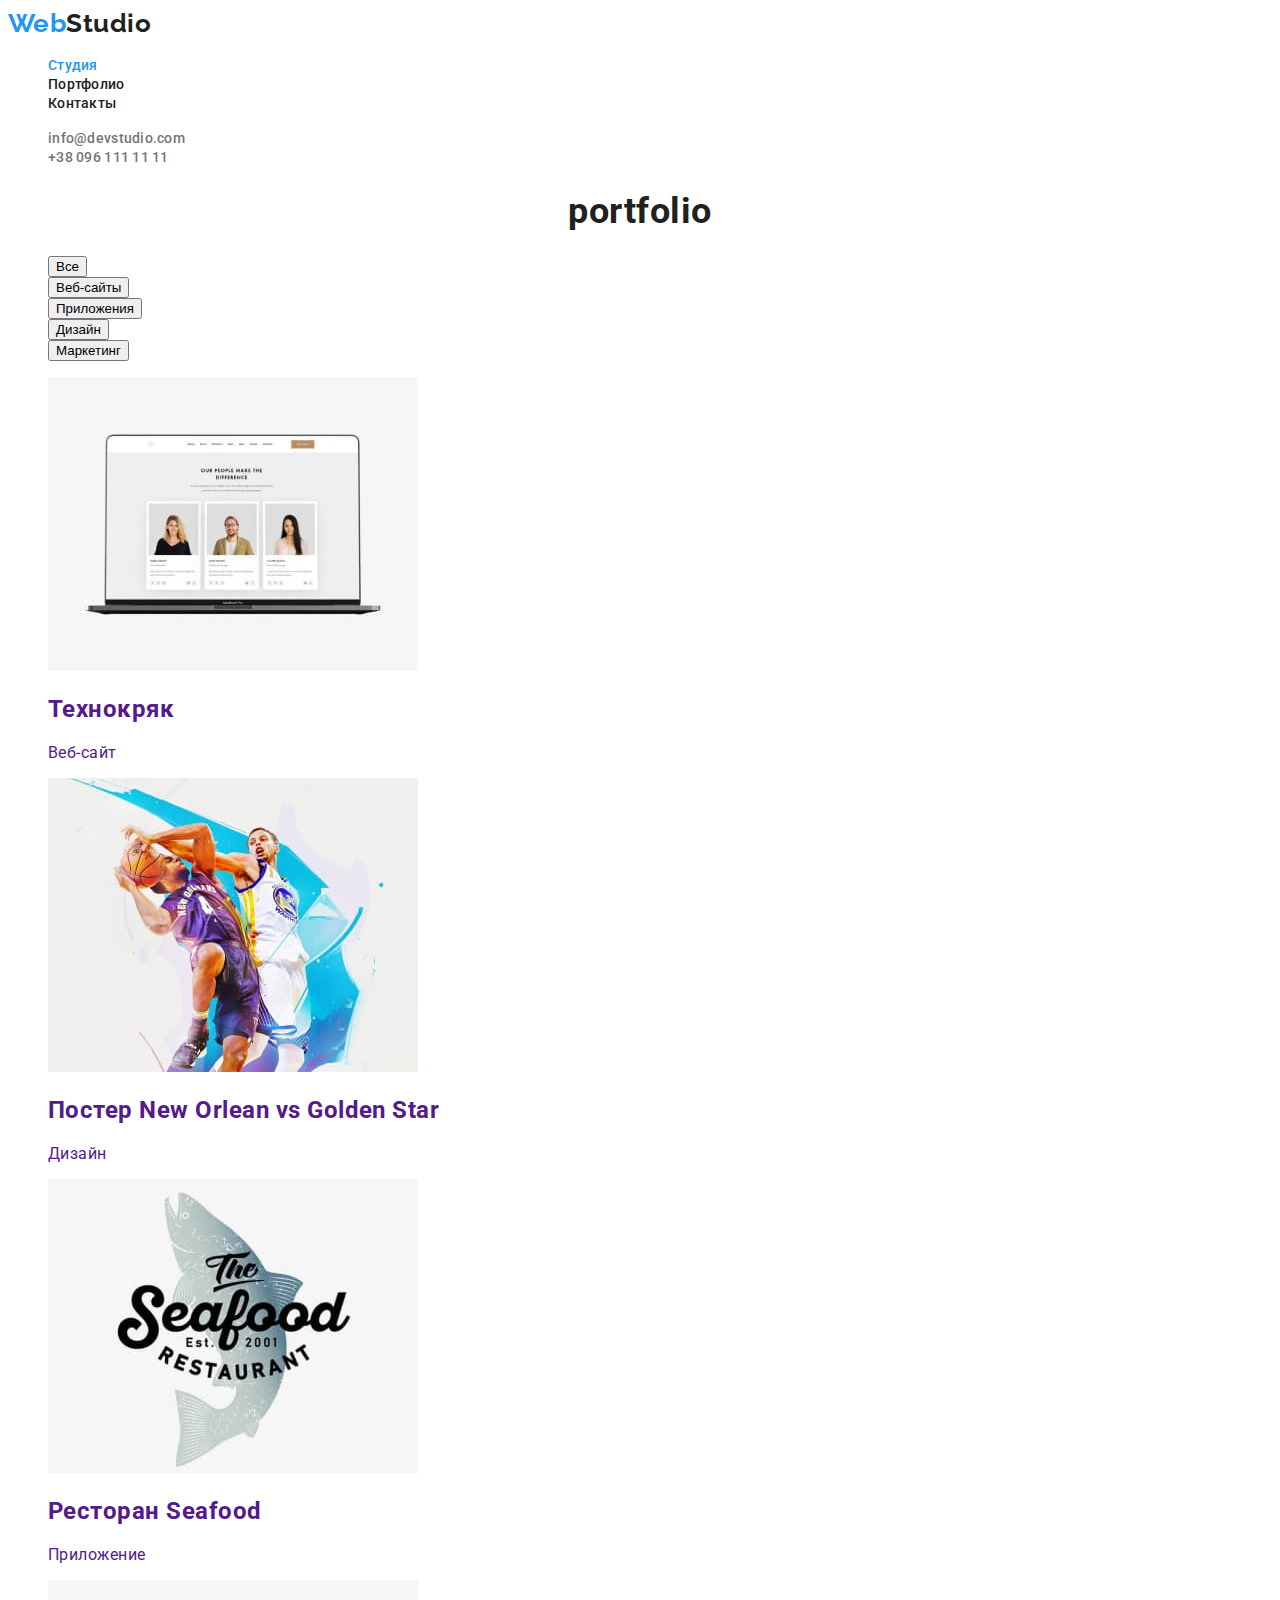
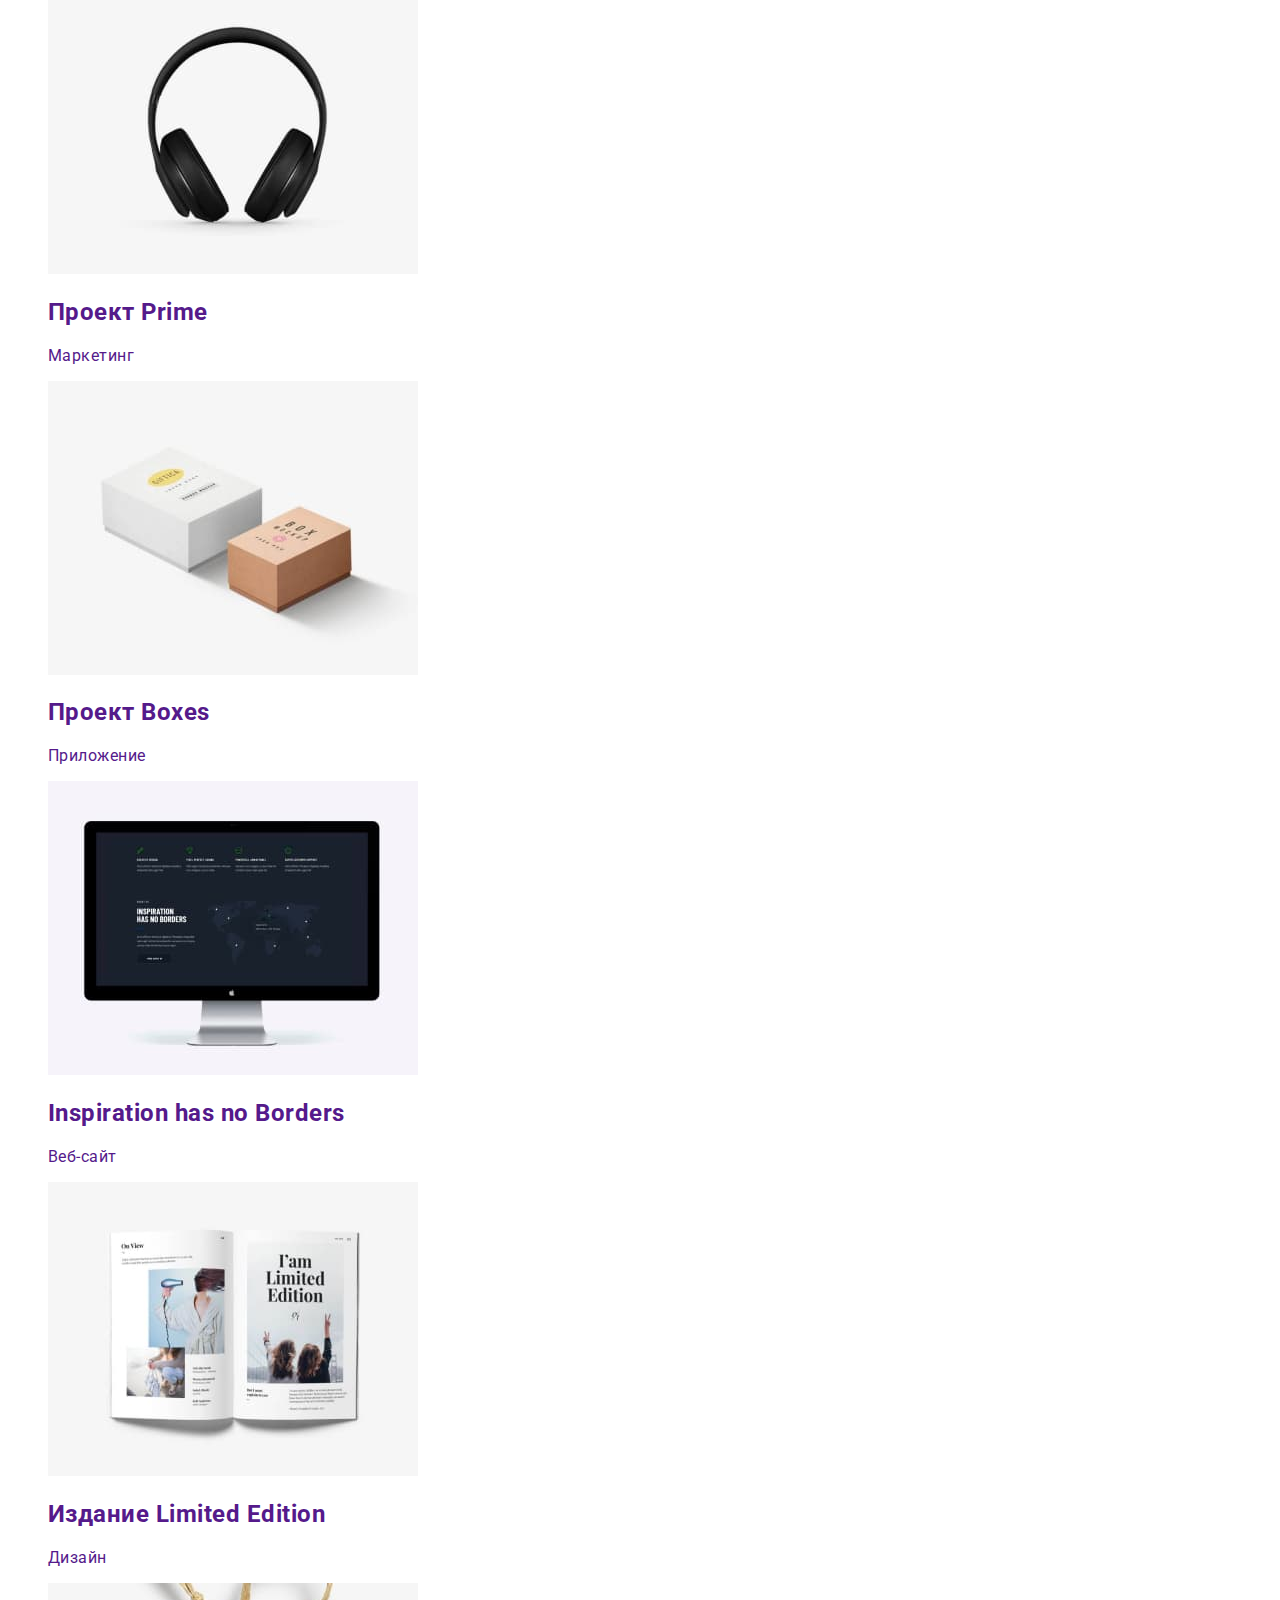
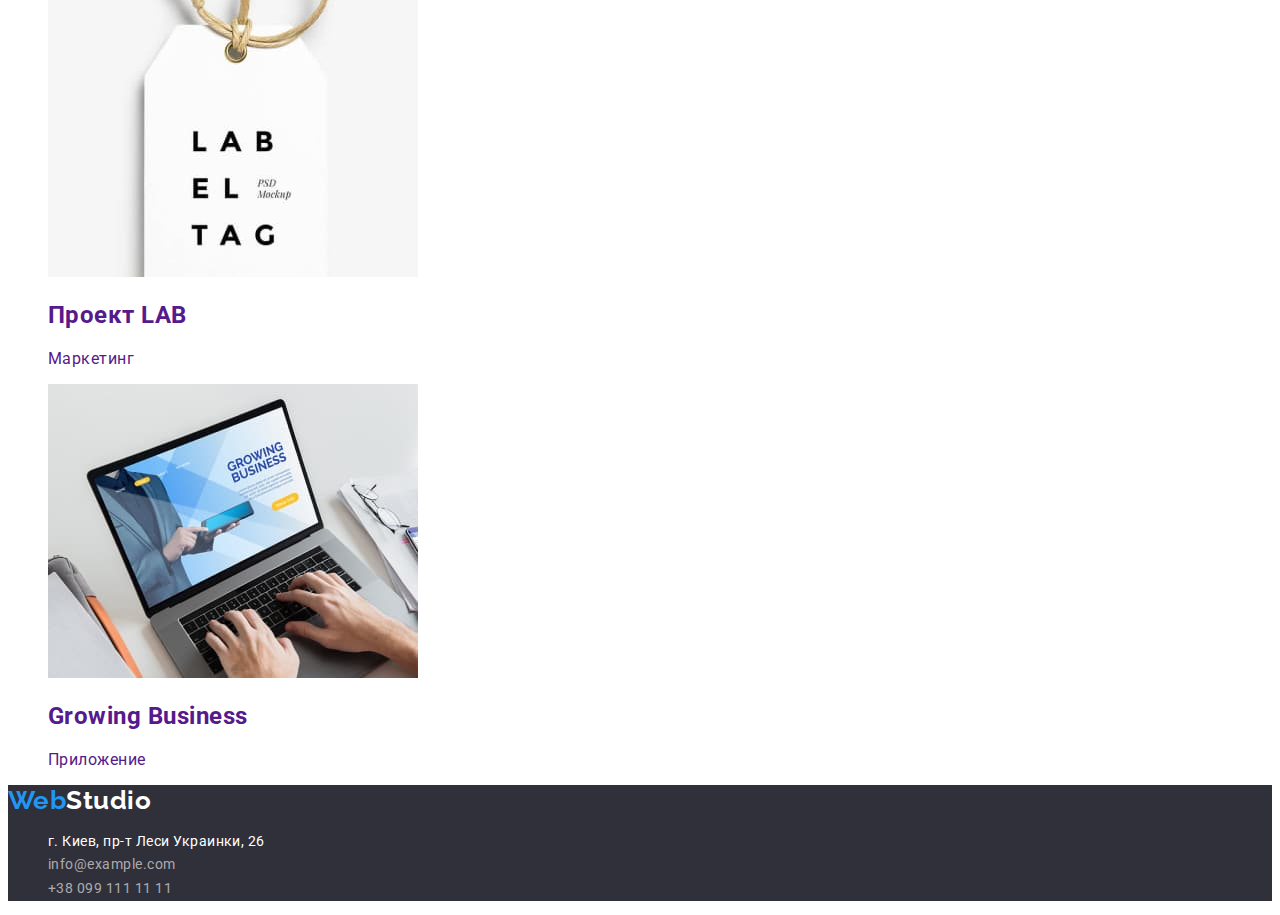
==== commit f6735b49: "Виправляє деякі помилки, робить кращі класи" ====
--- a/portfolio.html
+++ b/portfolio.html
@@ -5,112 +5,111 @@
     <meta http-equiv="X-UA-Compatible" content="IE=edge" />
     <meta name="viewport" content="width=device-width, initial-scale=1.0" />
     <title>Web-studio</title>
-    <link rel="stylesheet" href="./css/styles.css" />
     <link
       href="https://fonts.googleapis.com/css2?family=Raleway:wght@700&family=Roboto:wght@400;500;700;900&display=swap"
       rel="stylesheet"
     />
+    <link rel="stylesheet" href="./css/styles.css" />
   </head>
   <body>
     <!-- Шапка сайта -->
     <header>
       <nav>
-        <a href="./index.html" class="logo"> Web<span class="word">Studio</span> </a>
+        <a href="./index.html" class="logo link"> Web<span class="logo-dark link">Studio</span> </a>
 
         <ul class="site-nav list">
-          <li><a href="./index.html" class="link">Студия</a></li>
-          <li><a href="./portfolio.html" class="link current">Портфолио</a></li>
+          <li><a href="./index.html" class="link current">Студия</a></li>
+          <li><a href="./portfolio.html" class="link">Портфолио</a></li>
           <li><a href="" class="link">Контакты</a></li>
         </ul>
       </nav>
 
-      <ul class="list">
+      <ul class="feedback list">
         <li>
-          <a href="mailto:info@devstudio.com" class="feedback">info@devstudio.com</a>
+          <a href="mailto:info@devstudio.com" class="link">info@devstudio.com</a>
         </li>
         <li>
-          <a href="tel:+380961111111" class="feedback">+38 096 111 11 11</a>
+          <a href="tel:+380961111111" class="link">+38 096 111 11 11</a>
         </li>
       </ul>
     </header>
 
     <!-- Основа -->
-    <main class="main-page">
-      <h1>portfolio</h1>
-      <!-- Filters -->
-      <div>
-        <ul class="btn list">
-          <li><button type="button" class="title">Все</button></li>
-          <li><button type="button" class="title">Веб-сайты</button></li>
-          <li><button type="button" class="title">Приложения</button></li>
-          <li><button type="button" class="title">Дизайн</button></li>
-          <li><button type="button" class="title">Маркетинг</button></li>
+    <main>
+      <section class="section">
+        <h1 class="section-title">portfolio</h1>
+        <!-- Filters -->
+
+        <ul class="filter list">
+          <li><button type="button" class="filter-btn">Все</button></li>
+          <li><button type="button" class="filter-btn">Веб-сайты</button></li>
+          <li><button type="button" class="filter-btn">Приложения</button></li>
+          <li><button type="button" class="filter-btn">Дизайн</button></li>
+          <li><button type="button" class="filter-btn">Маркетинг</button></li>
         </ul>
-      </div>
 
-      <section>
-        <ul class="images list">
-          <li>
+        <ul class="cards list">
+          <li class="cards-item">
             <a href="" class="link">
               <img src="./images/tehnokrak.jpg" alt="tehnokrak" width="370" />
-              <h2 class="title">Технокряк</h2>
-              <p class="text">Веб-сайт</p>
+              <h2 class="cards-title">Технокряк</h2>
+              <p class="cards-text">Веб-сайт</p>
             </a>
           </li>
-          <li>
+          <li class="cards-item">
             <a href="" class="link">
               <img src="./images/poster.jpg" alt="poster" width="370" />
-              <h2 class="title">Постер New Orlean vs Golden Star</h2>
-              <p class="text">Дизайн</p>
+              <h2 class="cards-title">Постер New Orlean vs Golden Star</h2>
+              <p class="cards-text">Дизайн</p>
             </a>
           </li>
-          <li>
+          <li class="cards-item">
             <a href="" class="link">
               <img src="./images/restoran.jpg" alt="restoran" width="370" />
-              <h2 class="title">Ресторан Seafood</h2>
-              <p class="text">Приложение</p>
+              <h2 class="cards-title">Ресторан Seafood</h2>
+              <p class="cards-text">Приложение</p>
             </a>
           </li>
-          <li>
+          <li class="cards-item">
             <a href="" class="link">
               <img src="./images/proectprime.jpg" alt="proectprime" width="370" />
-              <h2 class="title">Проект Prime</h2>
-              <p class="text">Маркетинг</p>
+              <h2 class="cards-title">Проект Prime</h2>
+              <p class="cards-text">Маркетинг</p>
             </a>
           </li>
-          <li>
+          <li class="cards-item">
             <a href="" class="link">
               <img src="./images/proectboxe.jpg" alt="proectboxe" width="370" />
-              <h2 class="title">Проект Boxes</h2>
-              <p class="text">Приложение</p>
+              <h2 class="cards-title">Проект Boxes</h2>
+              <p class="cards-text">Приложение</p>
             </a>
           </li>
-          <li>
+          <li class="cards-item">
             <a href="" class="link">
               <img src="./images/inspiration.jpg" alt="inspiration" width="370" />
-              <h2 class="title">Inspiration has no Borders</h2>
-              <p class="text">Веб-сайт</p>
+              <h2 class="cards-title">Inspiration has no Borders</h2>
+              <p class="cards-text">Веб-сайт</p>
             </a>
           </li>
-          <li>
+          <li class="cards-item">
             <a href="" class="link">
               <img src="./images/izdanie.jpg" alt="izdanie" width="370" />
-              <h2 class="title">Издание Limited Edition</h2>
-              <p class="text">Дизайн</p>
+              <h2 class="cards-title">Издание Limited Edition</h2>
+              <p class="cards-text">Дизайн</p>
             </a>
           </li>
-          <li>
+          <li class="cards-item">
             <a href="" class="link">
               <img src="./images/proectlab.jpg" alt="proectlab" width="370" />
-              <h2 class="title">Проект LAB</h2>
-              <p class="text">Маркетинг</p>
+              <h2 class="cards-title">Проект LAB</h2>
+              <p class="cards-text">Маркетинг</p>
             </a>
           </li>
-          <li>
+          <li class="cards-item">
             <a href="" class="link">
               <img src="./images/growing.jpg" alt="growing" width="370" />
-              <h2 class="title">Growing Business</h2>
-              <p class="text">Приложение</p>
+              <h2 class="cards-title">Growing Business</h2>
+              <p class="cards-text">Приложение</p>
             </a>
           </li>
         </ul>
@@ -118,26 +117,27 @@
     </main>
 
     <!-- Footer -->
-    <footer class="footer-page">
-      <a href="./index.html" class="logo"> Web<span class="word-new">Studio</span> </a>
 
-      <address class="address-page">
-        <ul class="address-list list">
-          <li>
+    <footer class="footer">
+      <a href="./index.html" class="logo link"> Web<span class="logo-light link">Studio</span> </a>
+
+      <address>
+        <ul class="contacts list">
+          <li class="contacts-item">
             <a
               href="https://goo.gl/maps/izuGYMJUY2H6Dhw59"
               target="_blank"
               rel="noopener noindex nofollow"
-              class="info"
+              class="address link"
               >г. Киев, пр-т Леси Украинки, 26</a
             >
           </li>
-          <li>
-            <a href="mailto:info@example.com" class="info">info@example.com</a>
+          <li class="contacts-item">
+            <a href="mailto:info@example.com" class="link">info@example.com</a>
           </li>
 
-          <li>
-            <a href="tel:+380991111111" class="info">+38 099 111 11 11</a>
+          <li class="contacts-item">
+            <a href="tel:+380991111111" class="link">+38 099 111 11 11</a>
           </li>
         </ul>
       </address>
--- a/css/styles.css
+++ b/css/styles.css
@@ -14,14 +14,13 @@
   --text-color: #757575;
   --accent-color: #2196f3;
   --white-color: #ffffff;
-  --bgc-main-color: #e5e5e5;
+
   --bgc-color: #f5f4fa;
   --bgc-hero-footer: #2f303a;
   --address-info-footer: rgba(255, 255, 255, 0.6);
 }
 
 /* Styles for index.html */
-
 body {
   color: var(--primary-text-color);
   background-color: var(--white-color);
@@ -40,14 +39,9 @@
 
   text-decoration: none;
 }
-.logo .word {
+.logo-dark {
   color: var(--primary-text-color);
 }
-.list {
-  list-style: none;
-}
-
-/* site-nav*/
 .site-nav .link {
   color: var(--primary-text-color);
 
@@ -55,7 +49,11 @@
   font-size: 14px;
   line-height: 1.14;
   letter-spacing: 0.02em;
-
+}
+.list {
+  list-style: none;
+}
+.link {
   text-decoration: none;
 }
 .site-nav .link:hover,
@@ -65,26 +63,22 @@
 .site-nav .link.current {
   color: var(--accent-color);
 }
-
-/* list mail; tel */
-.list .feedback {
+.feedback .link {
   color: var(--text-color);
 
   font-weight: 500;
   font-size: 14px;
   line-height: 1.14;
   letter-spacing: 0.02em;
-
-  text-decoration: none;
 }
-
-.list .feedback:hover,
-.list .feedback:focus {
+.feedback .link:hover,
+.feedback .link:focus {
   color: var(--accent-color);
 }
-
-/* Hero */
-.hero .hero-title {
+.hero {
+  background-color: var(--bgc-hero-footer);
+}
+.hero-title {
   color: var(--white-color);
 
   font-weight: 900;
@@ -94,10 +88,7 @@
   letter-spacing: 0.06em;
   text-transform: uppercase;
 }
-
-/* Buttons */
-
-.button {
+.hero-button {
   color: var(--white-color);
   background-color: var(--accent-color);
 
@@ -105,39 +96,14 @@
   font-size: 16px;
   line-height: 1.88;
   letter-spacing: 0.06em;
+
+  cursor: pointer;
 }
-
-.page {
-  background-color: var(--bgc-hero-footer);
-}
-
-/* Section */
-
-.section .section-title {
-  color: var(--primary-text-color);
+.section {
 }
 .description {
-  background-color: var(--bgc-main-color);
 }
-/* features */
-.feature-list .title {
-  color: var(--primary-text-color);
-
-  font-weight: 700;
-  font-size: 14px;
-  line-height: 1.14;
-  text-transform: uppercase;
-}
-.feature-list .text {
-  color: var(--text-color);
-
-  font-weight: 400;
-  font-size: 14px;
-  line-height: 1.71;
-}
-
-/* Works */
-.works .work-title {
+.section-title {
   color: var(--primary-text-color);
 
   font-weight: 700;
@@ -145,94 +111,65 @@
   line-height: 1.17;
   text-align: center;
 }
-
-/* Group */
-
-.group .group-title {
+.features {
+}
+.features-item {
+}
+.features-title {
   color: var(--primary-text-color);
 
   font-weight: 700;
-  font-size: 36px;
-  line-height: 1.17;
-  text-align: center;
+  font-size: 14px;
+  line-height: 1.14;
+  letter-spacing: 0.03em;
+  text-transform: uppercase;
 }
-.group.description {
-  background-color: var(--bgc-color);
+.features-text {
+  color: var(--text-color);
+
+  font-size: 14px;
+  line-height: 1.71;
 }
-
-.group-list .name {
+.works {
+}
+.works-item {
+}
+.team {
+}
+.team-item {
+}
+.team-title {
   color: var(--primary-text-color);
 
   font-weight: 500;
   font-size: 16px;
   line-height: 1.19;
 }
-.group-list .profile {
+.team-text {
   color: var(--text-color);
 
-  font-weight: 400;
   font-size: 16px;
-  line-height: 19px;
+  line-height: 1.19;
+}
+.footer {
+  background-color: var(--bgc-hero-footer);
+}
+.logo-light {
+  color: var(--white-color);
+}
+.address {
+}
+.contacts .address.link {
+  color: var(--white-color);
+}
+.contacts-item {
+}
+.contacts .link {
+  color: var(--address-info-footer);
 }
 
-/* Footer */
-.footer-page {
-  background-color: var(--bgc-hero-footer);
+.contacts {
+  font-style: normal;
+  font-size: 14px;
+  line-height: 1.71;
 }
-.address-page {
-  font-style: normal;
-}
-
-.address-list .info {
-  color: var(--address-info-footer);
-}
-.address-list .info:hover,
-.address-list .info:focus {
-  color: var(--white-color);
-}
-.logo .word-new {
-  color: var(--white-color);
-}
-.info,
-.information {
-  text-decoration: none;
-}
-
-/* Styles for portfolio.html */
-
-.btn .title {
-  color: var(--primary-text-color);
-  background-color: var(--bgc-color);
-
-  font-weight: 500;
-  font-size: 16px;
-  line-height: 1.62;
-}
-.btn .title:hover,
-.btn .title:focus {
-  color: var(--white-color);
-  background-color: var(--accent-color);
-}
-
-.images .title {
-  color: var(--primary-text-color);
-
-  font-weight: 700;
-  font-size: 18px;
-  line-height: 2;
-  letter-spacing: 0.06em;
-}
-.images .link {
-  text-decoration: none;
-}
-.images .text {
-  color: var(--text-color);
-
-  font-weight: 400;
-  font-size: 16px;
-  line-height: 1.88;
-  letter-spacing: 0.03em;
-}
-.main-page {
-  background-color: var(--bgc-main-color);
-}
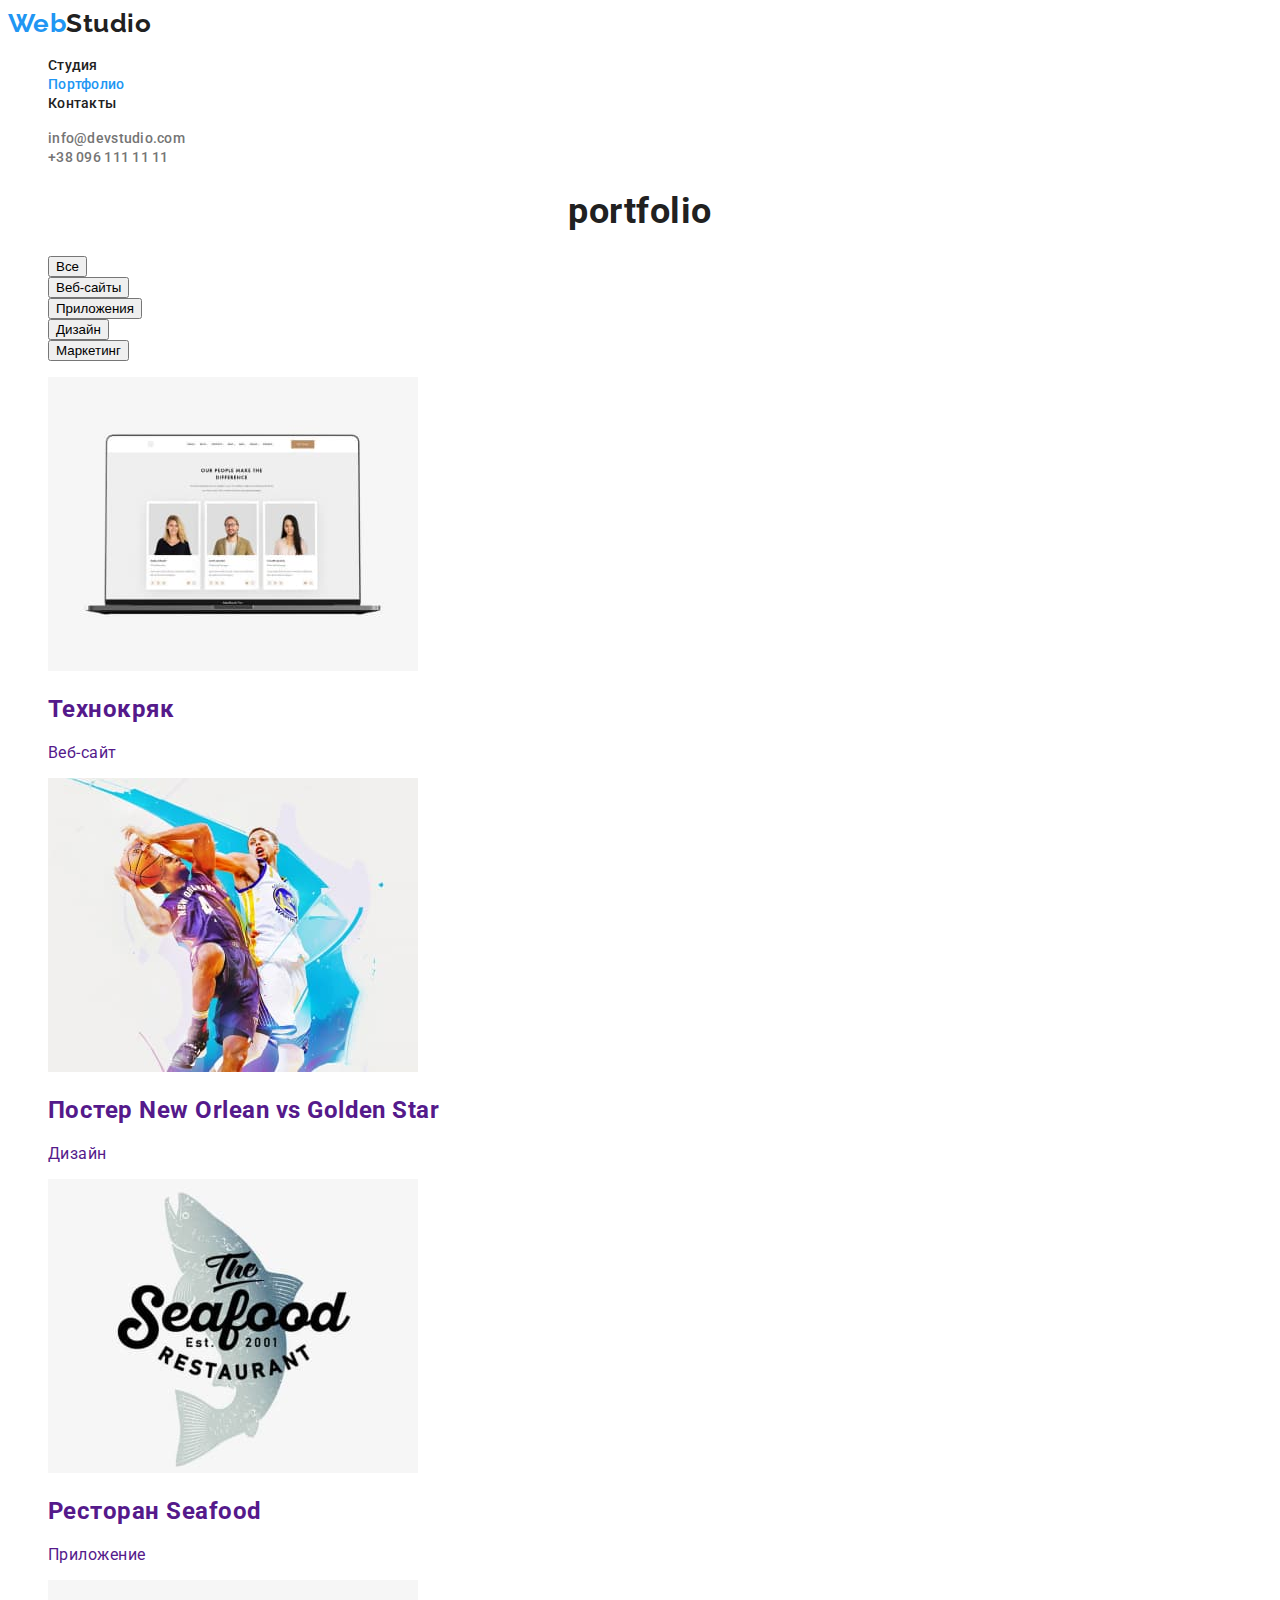
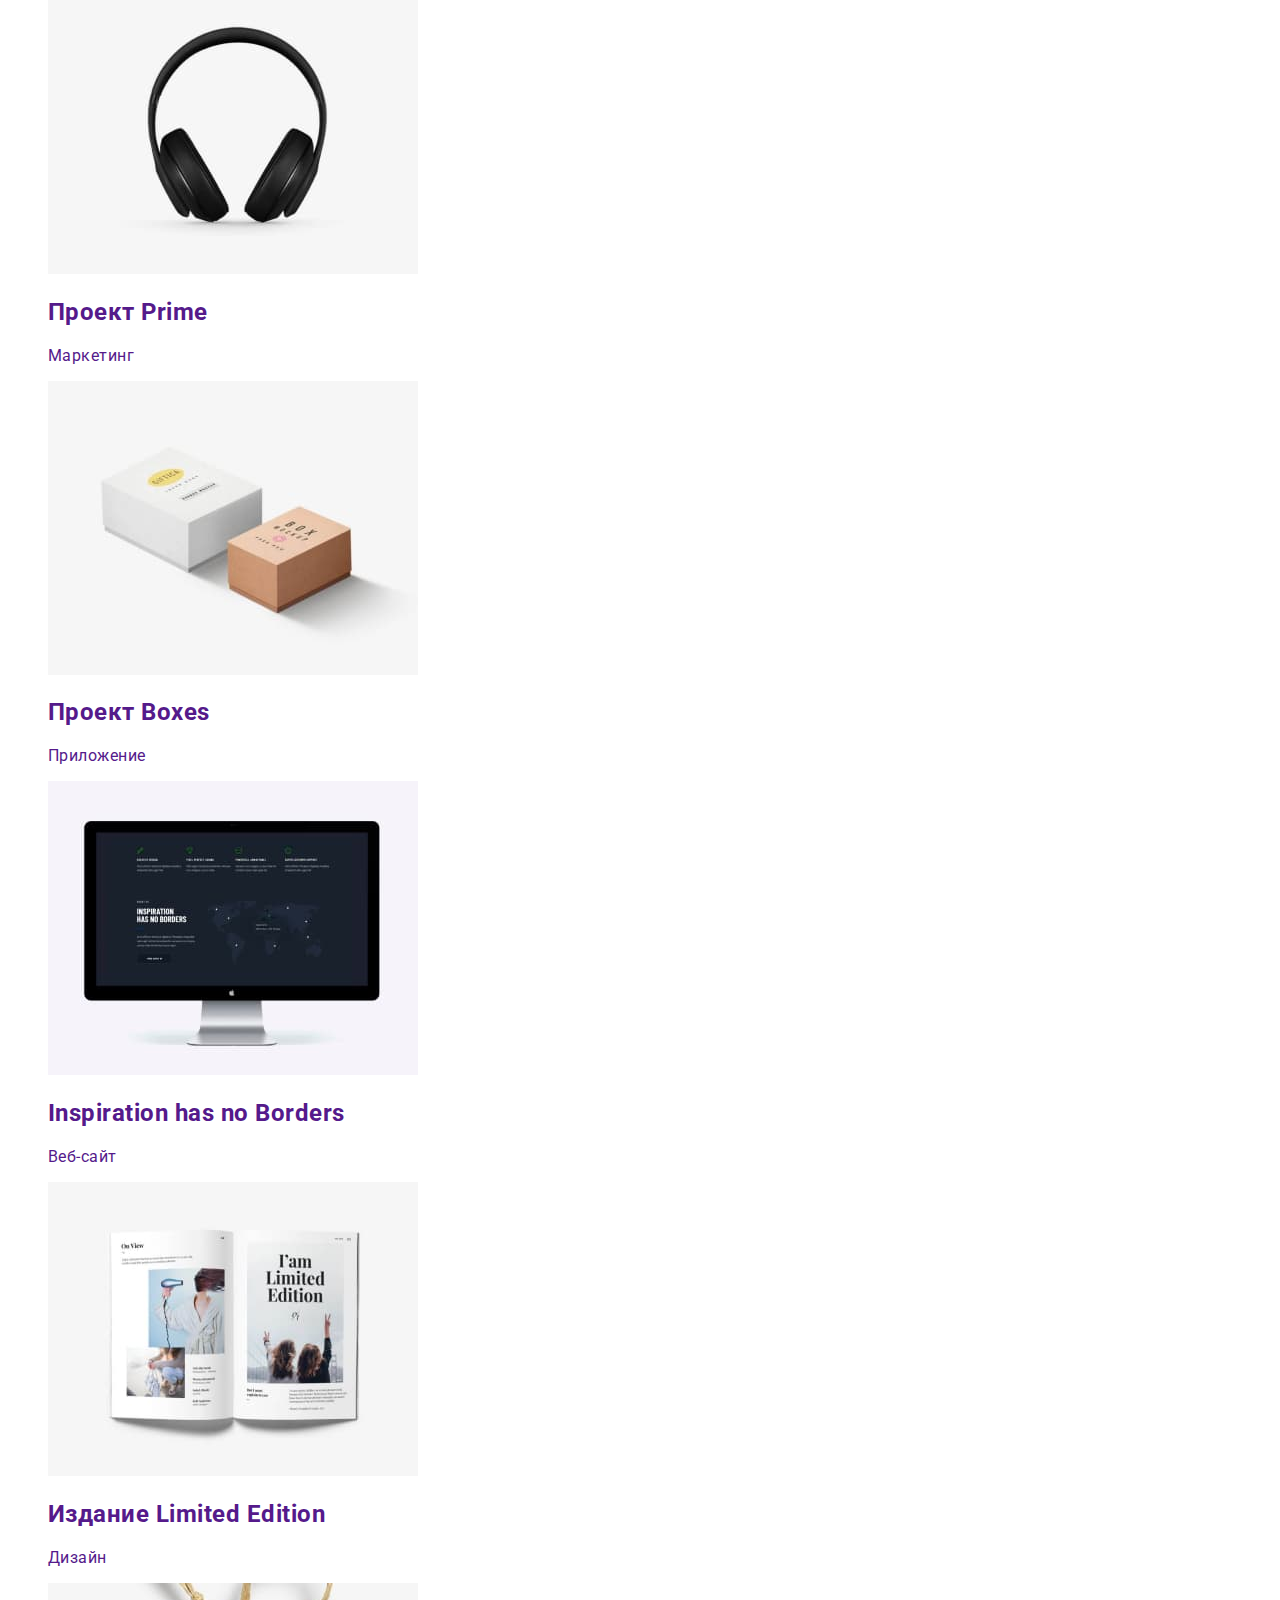
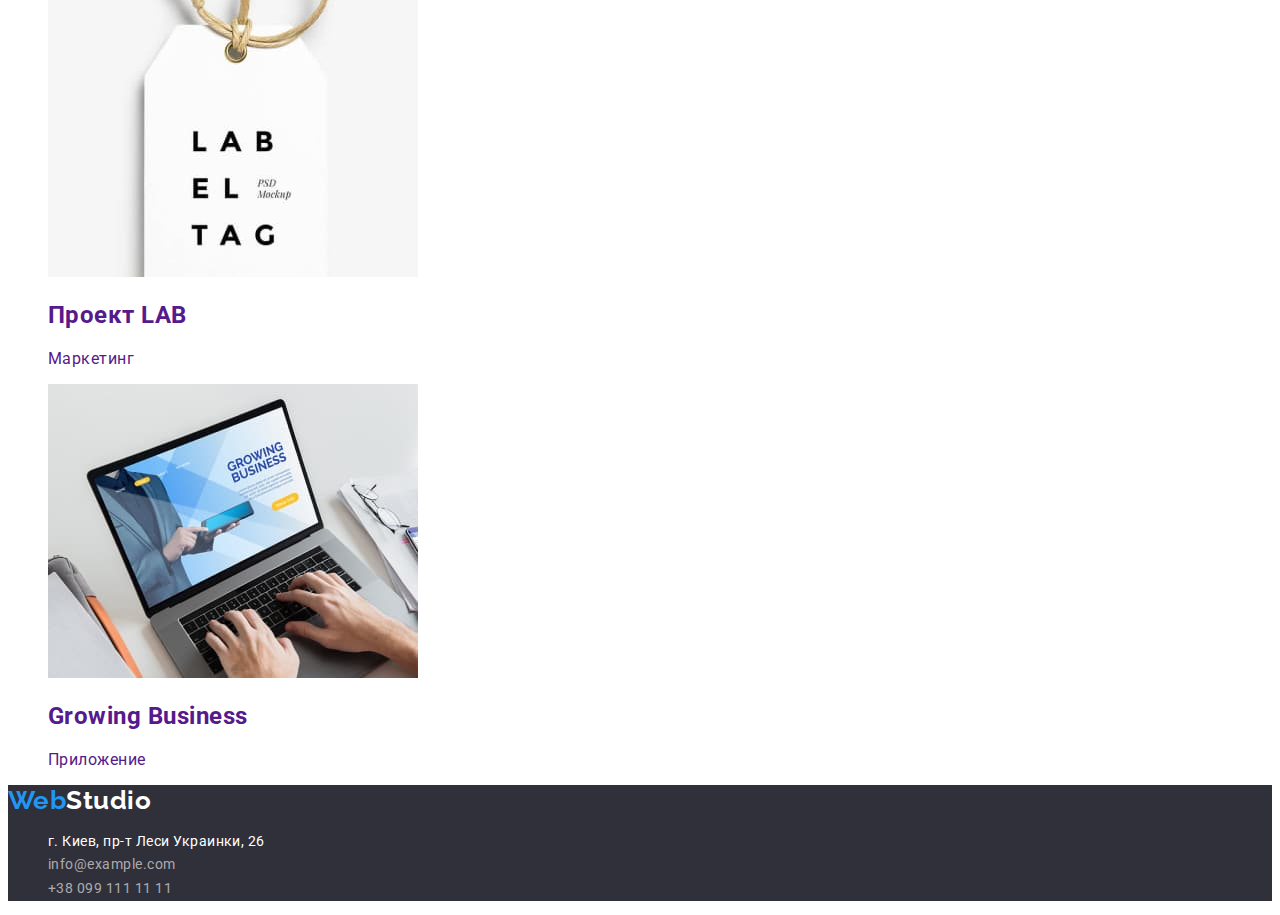
==== commit d958cec1: "+ активна ссилка" ====
--- a/portfolio.html
+++ b/portfolio.html
@@ -18,8 +18,8 @@
         <a href="./index.html" class="logo link"> Web<span class="logo-dark link">Studio</span> </a>
 
         <ul class="site-nav list">
-          <li><a href="./index.html" class="link current">Студия</a></li>
-          <li><a href="./portfolio.html" class="link">Портфолио</a></li>
+          <li><a href="./index.html" class="link">Студия</a></li>
+          <li><a href="./portfolio.html" class="link current">Портфолио</a></li>
           <li><a href="" class="link">Контакты</a></li>
         </ul>
       </nav>
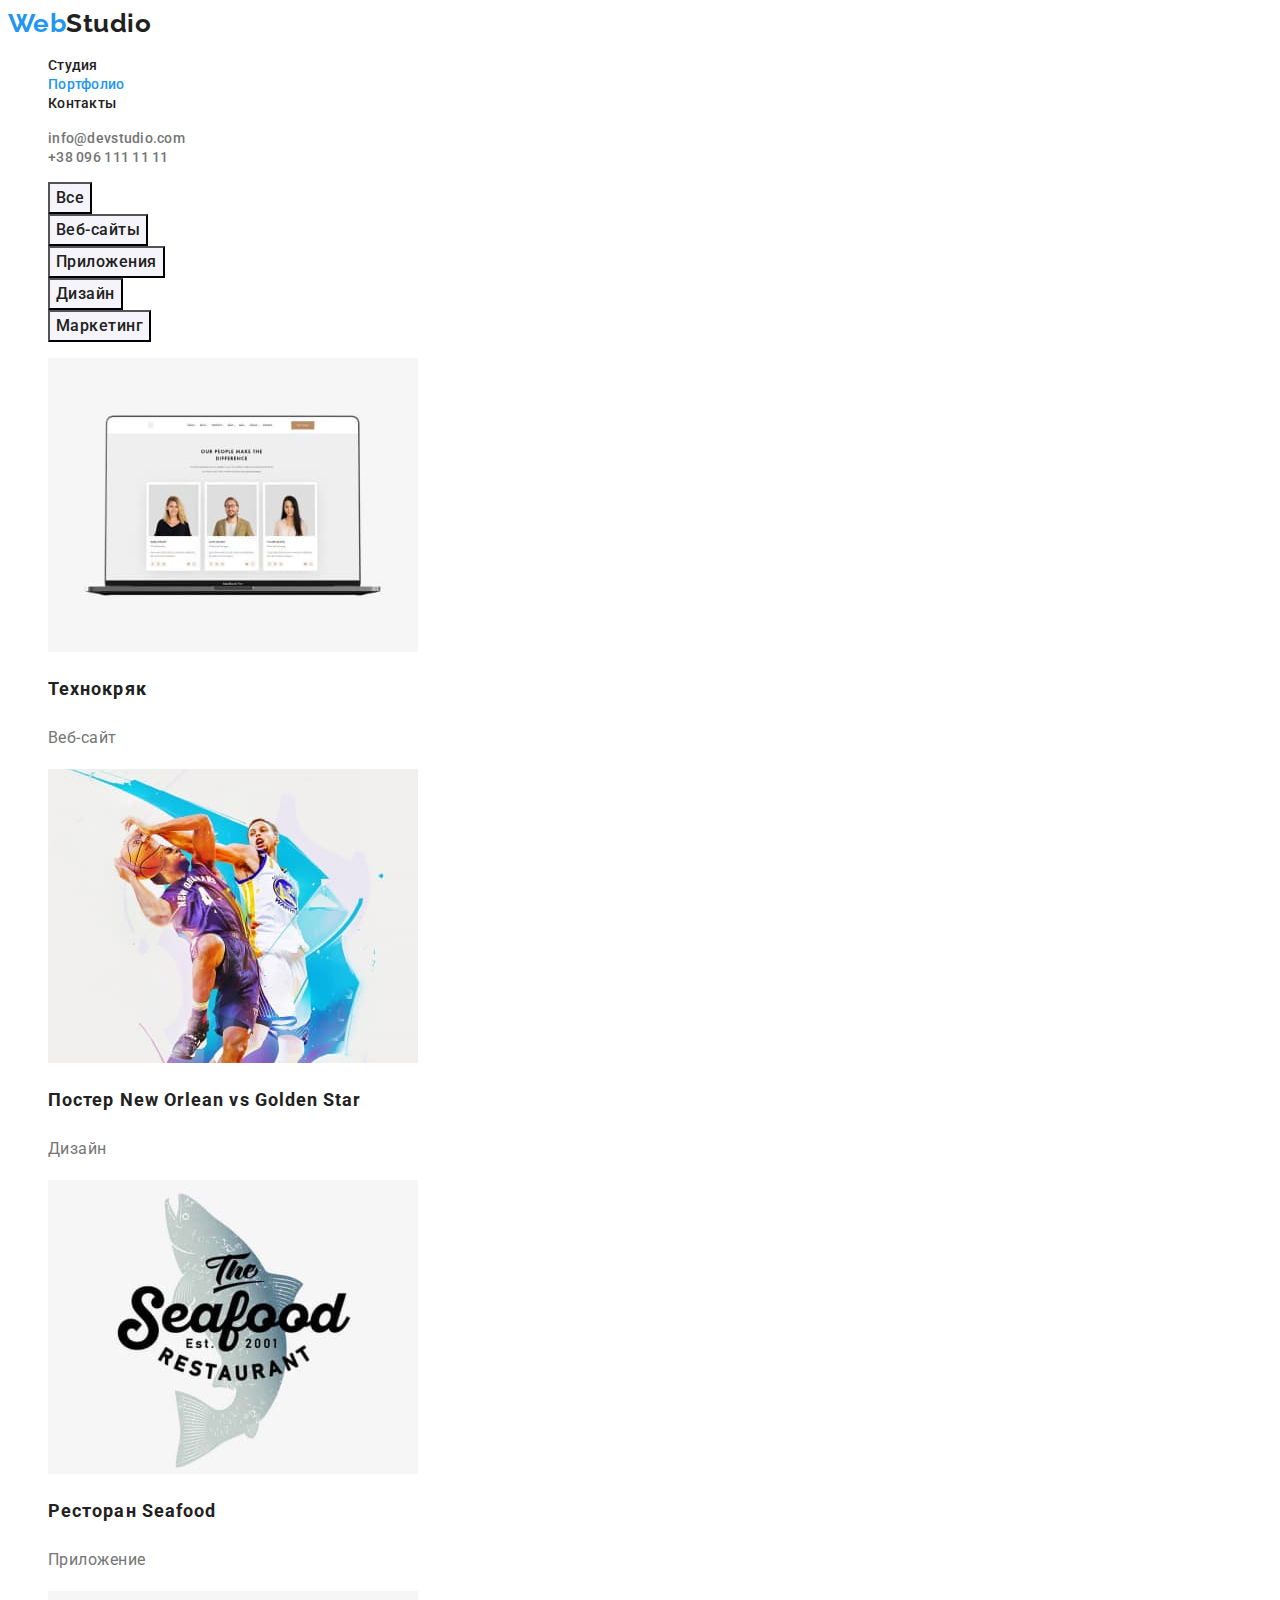
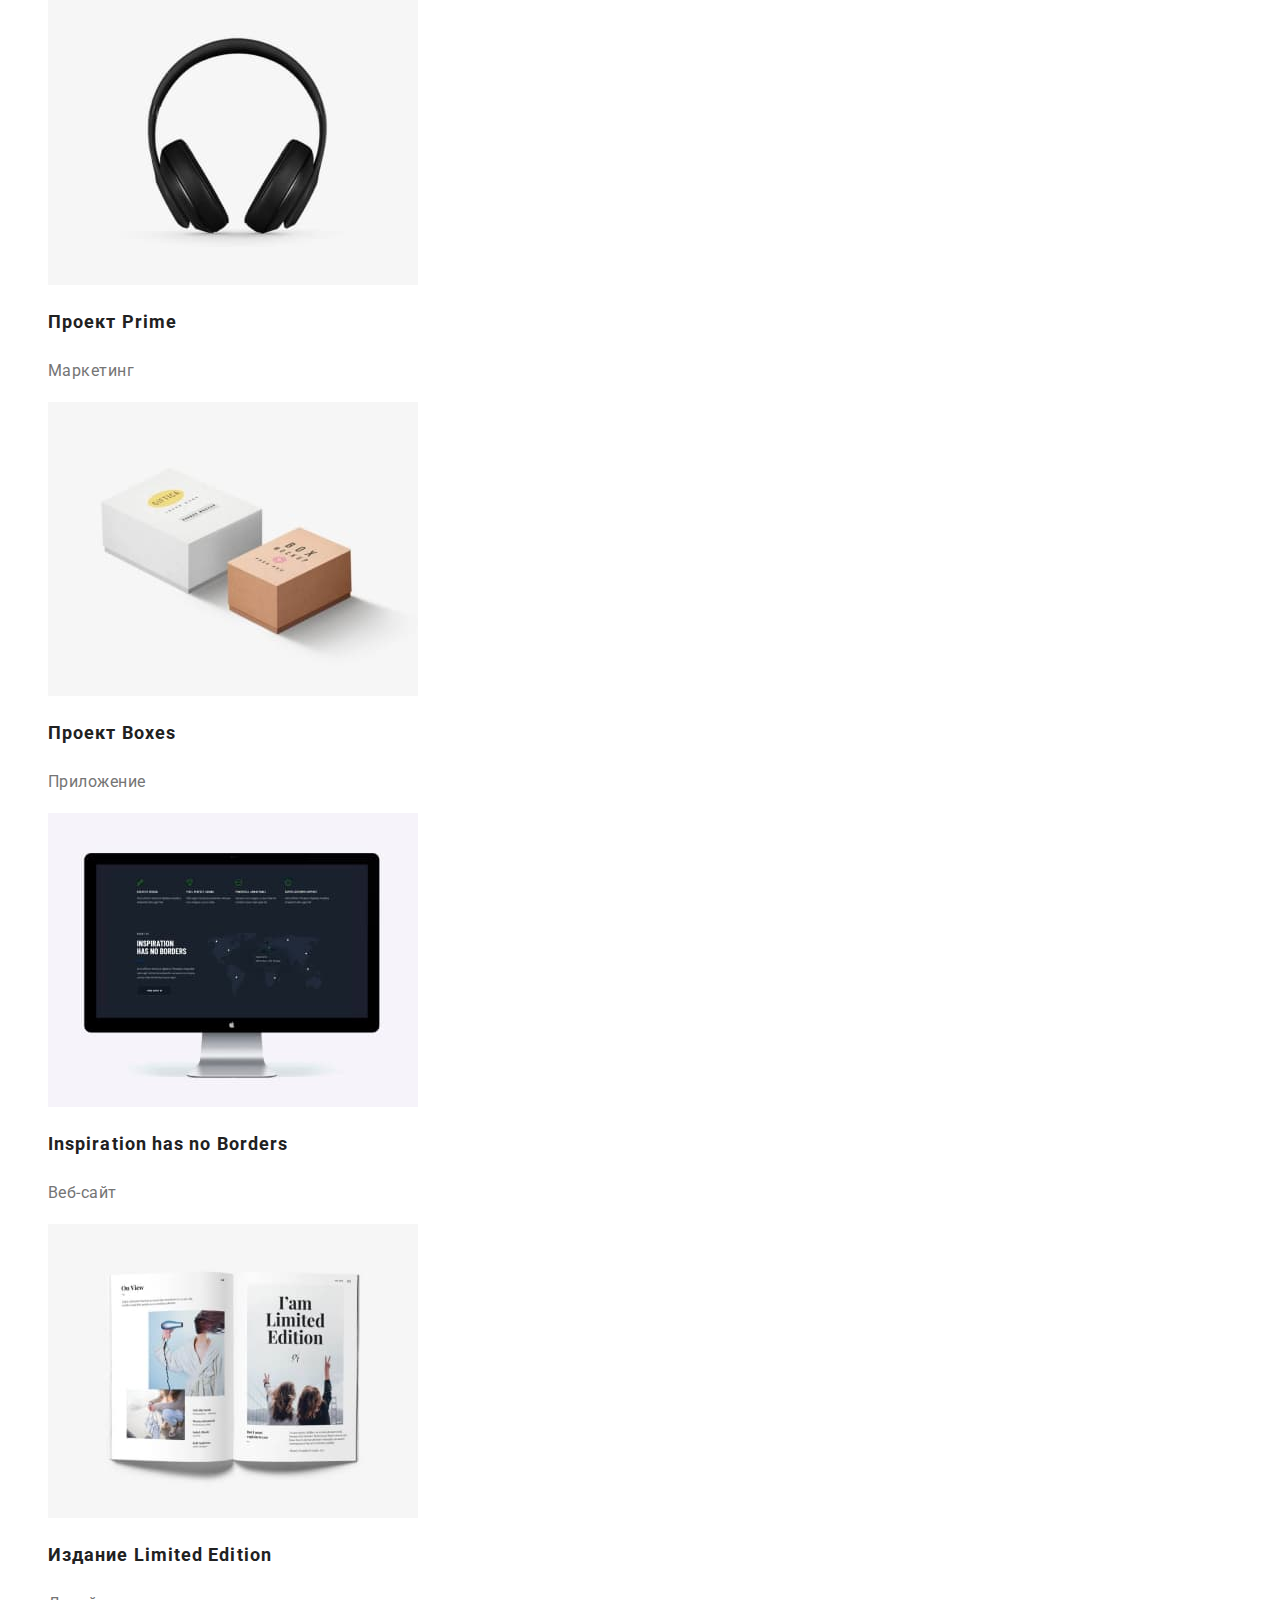
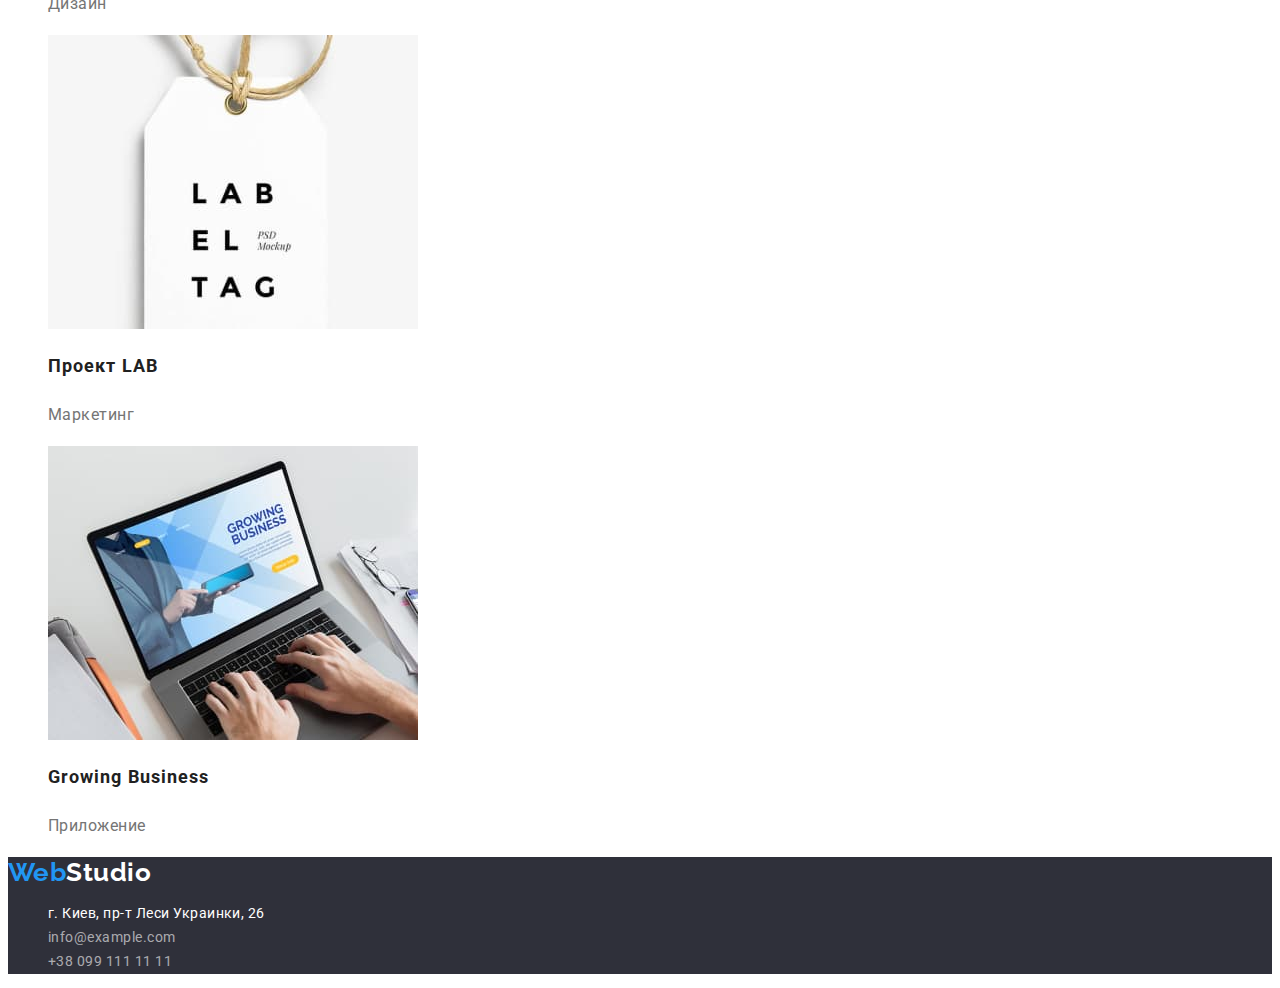
==== commit 5977d6f6: "finish hw-2" ====
--- a/portfolio.html
+++ b/portfolio.html
@@ -37,7 +37,7 @@
     <!-- Основа -->
     <main>
       <section class="section">
-        <h1 class="section-title">portfolio</h1>
+        <h1 class="section-title visually-hidden">portfolio</h1>
         <!-- Filters -->
 
         <ul class="filter list">
--- a/css/styles.css
+++ b/css/styles.css
@@ -32,7 +32,7 @@
 .logo {
   color: var(--accent-color);
 
-  font-family: raleway, sans-serif;
+  font-family: 'raleway', sans-serif;
   font-weight: 700;
   font-size: 26px;
   line-height: 1.19;
@@ -42,6 +42,8 @@
 .logo-dark {
   color: var(--primary-text-color);
 }
+
+/* index.html */
 .site-nav .link {
   color: var(--primary-text-color);
 
@@ -92,6 +94,7 @@
   color: var(--white-color);
   background-color: var(--accent-color);
 
+  font-family: 'Roboto', sans-serif;
   font-weight: 700;
   font-size: 16px;
   line-height: 1.88;
@@ -99,26 +102,35 @@
 
   cursor: pointer;
 }
-.section {
-}
-.description {
-}
+
 .section-title {
   color: var(--primary-text-color);
 
-  font-weight: 700;
   font-size: 36px;
   line-height: 1.17;
   text-align: center;
 }
-.features {
-}
-.features-item {
-}
+
+.visually-hidden {
+  position: absolute;
+  white-space: nowrap;
+  width: 1px;
+  height: 1px;
+  overflow: hidden;
+  border: 0;
+  padding: 0;
+  clip: rect(0 0 0 0);
+  clip-path: inset(50%);
+  margin: -1px;
+}
+
+.page {
+  background-color: var(--bgc-color);
+}
+
 .features-title {
   color: var(--primary-text-color);
 
-  font-weight: 700;
   font-size: 14px;
   line-height: 1.14;
   letter-spacing: 0.03em;
@@ -130,14 +142,7 @@
   font-size: 14px;
   line-height: 1.71;
 }
-.works {
-}
-.works-item {
-}
-.team {
-}
-.team-item {
-}
+
 .team-title {
   color: var(--primary-text-color);
 
@@ -157,13 +162,11 @@
 .logo-light {
   color: var(--white-color);
 }
-.address {
-}
+
 .contacts .address.link {
   color: var(--white-color);
 }
-.contacts-item {
-}
+
 .contacts .link {
   color: var(--address-info-footer);
 }
@@ -173,3 +176,38 @@
   font-size: 14px;
   line-height: 1.71;
 }
+
+/* portfolio.html */
+
+.filter-btn {
+  color: var(--primary-text-color);
+  background-color: var(--bgc-color);
+
+  font-family: 'Roboto', sans-serif;
+  font-weight: 500;
+  font-size: 16px;
+  line-height: 1.63;
+  text-align: center;
+  letter-spacing: 0.03em;
+
+  cursor: pointer;
+}
+.filter-btn:hover,
+.filter-btn:focus {
+  color: var(--white-color);
+  background-color: var(--accent-color);
+}
+
+.cards-title {
+  color: var(--primary-text-color);
+
+  font-size: 18px;
+  line-height: 2;
+  letter-spacing: 0.06em;
+}
+.cards-text {
+  color: var(--text-color);
+
+  font-size: 16px;
+  line-height: 1.88;
+}
